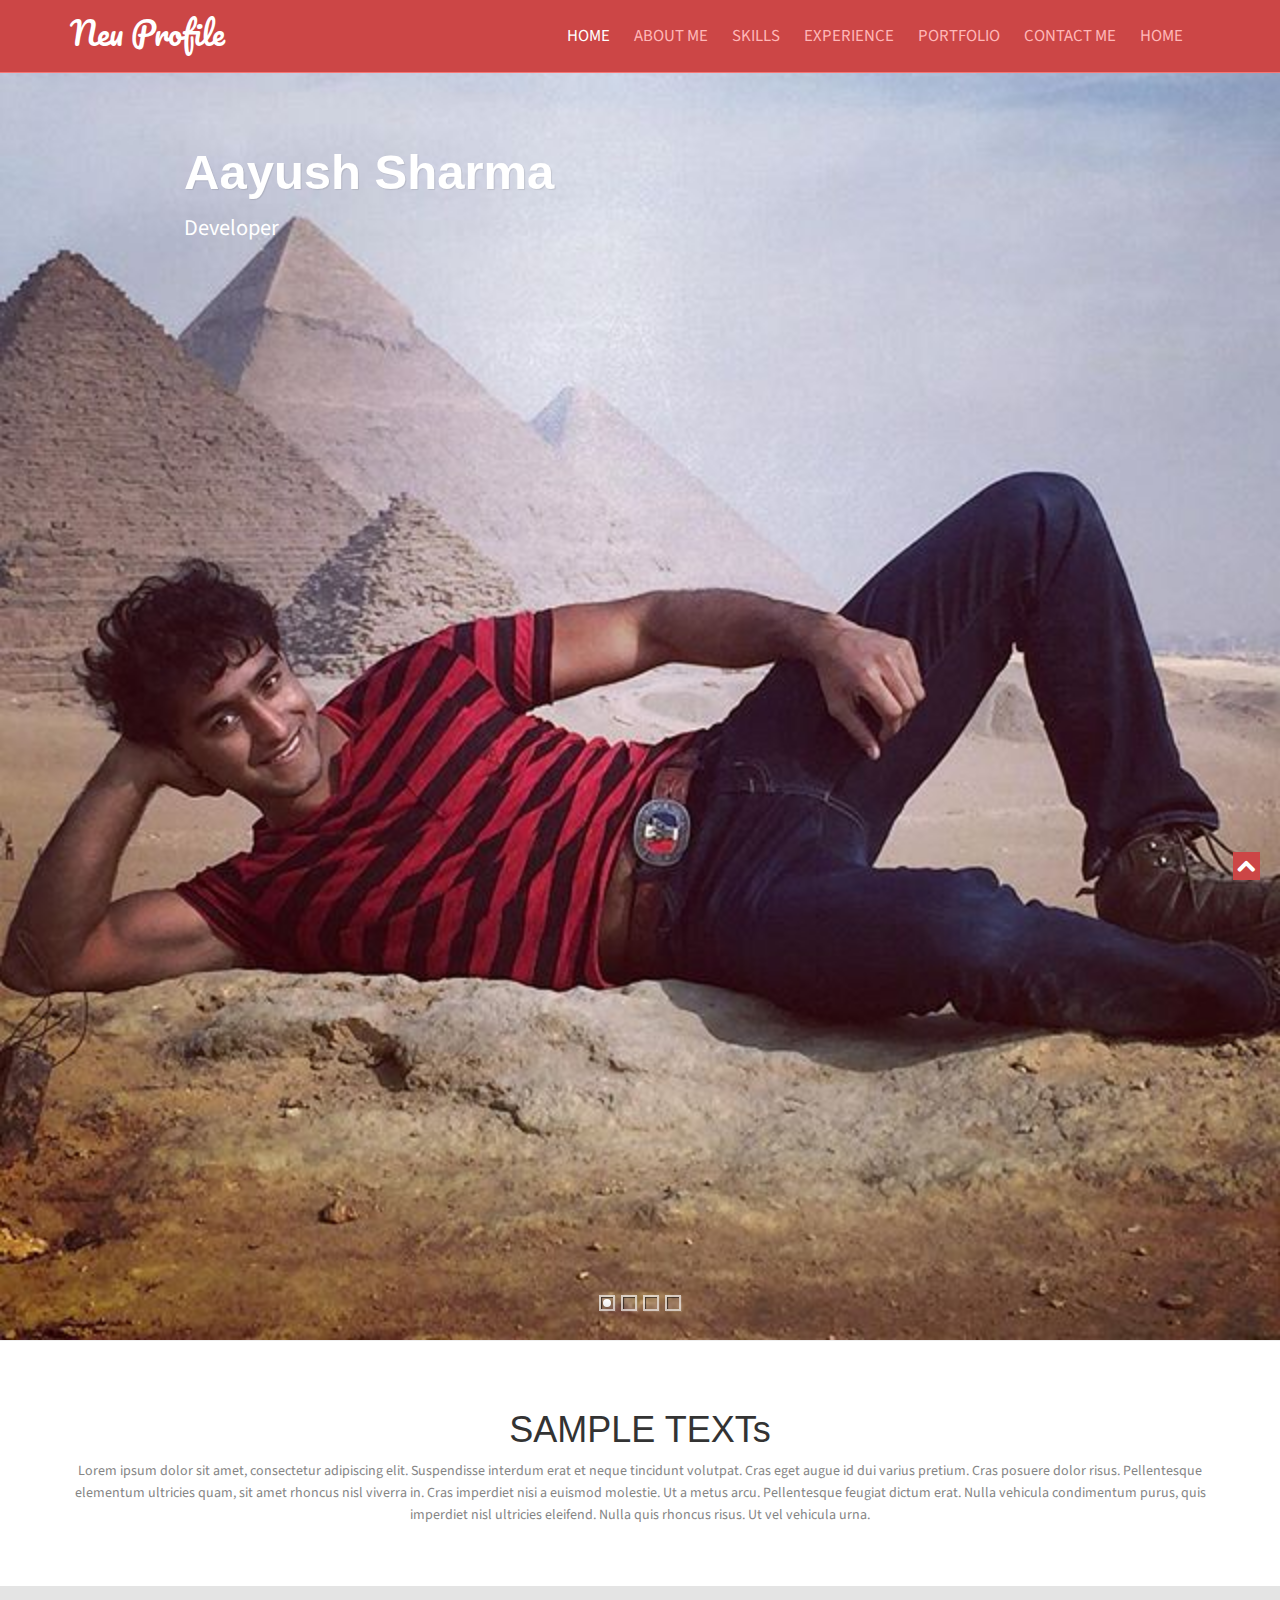
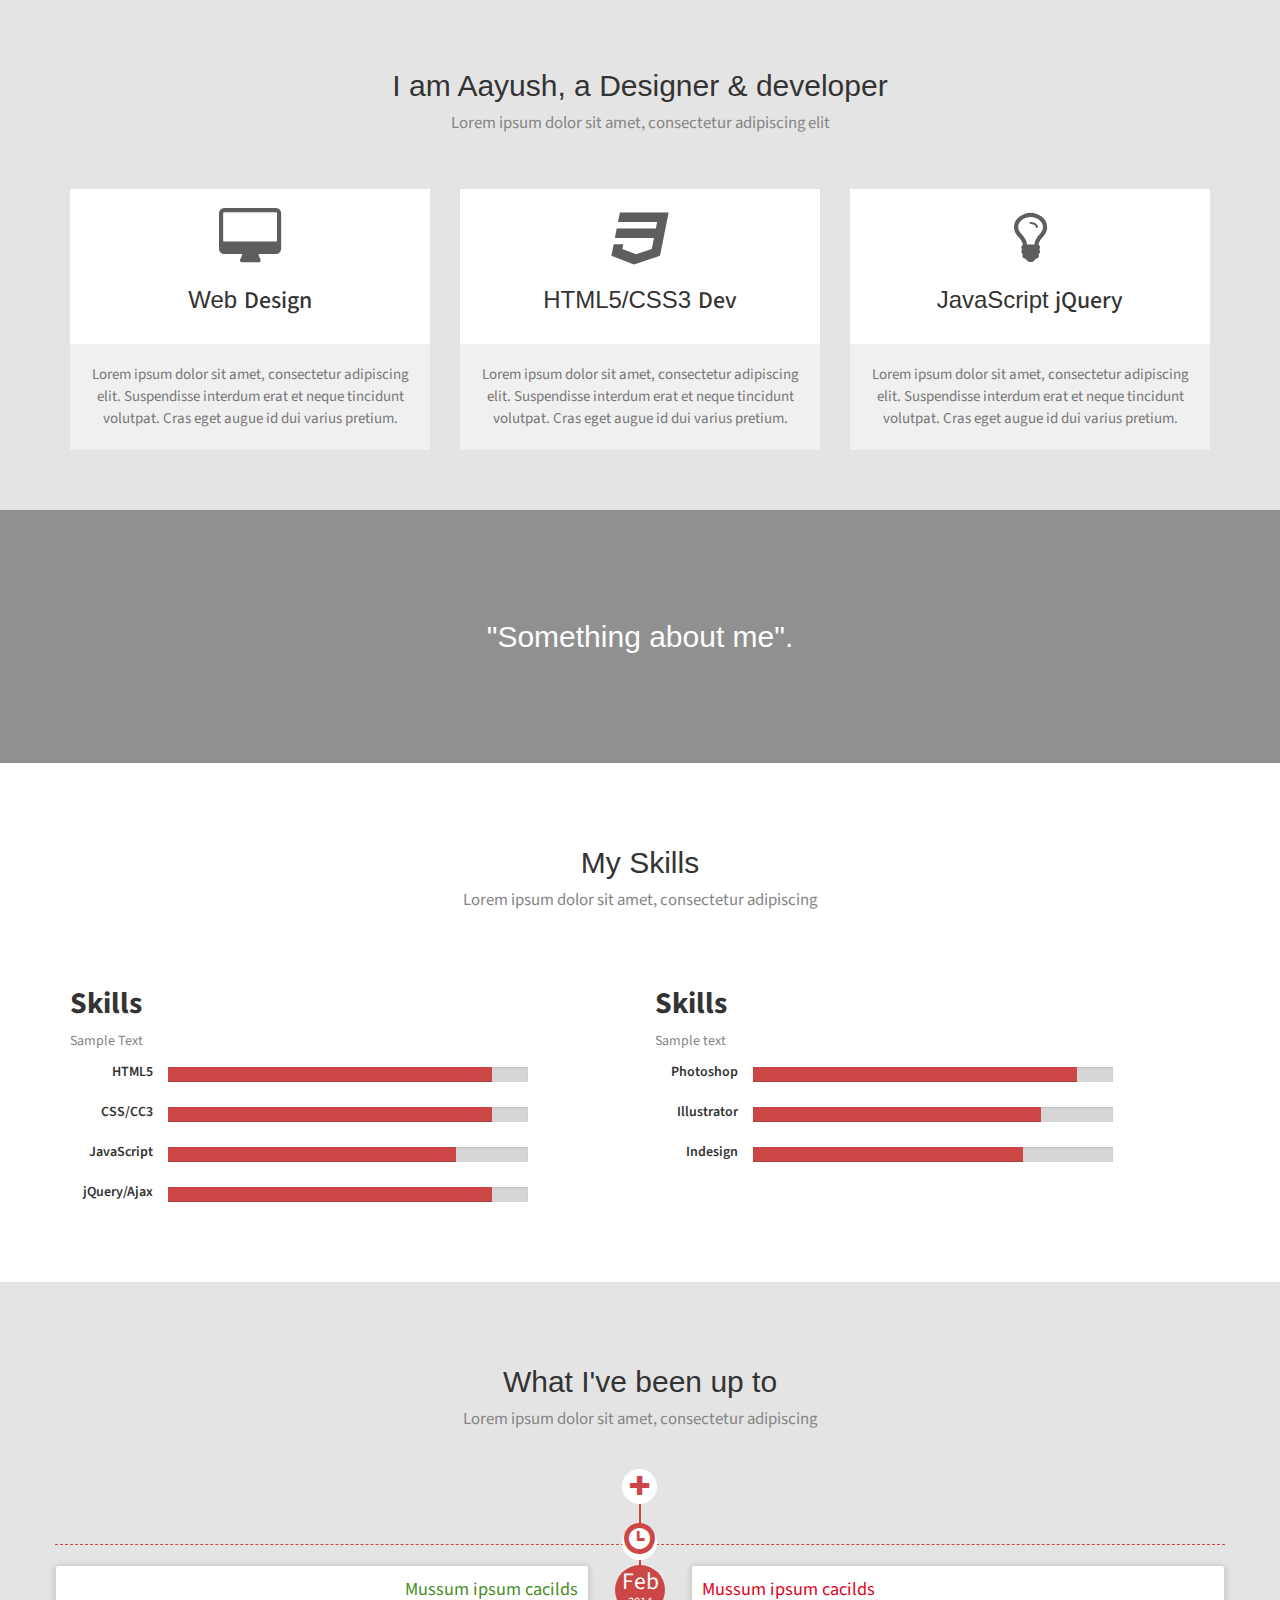
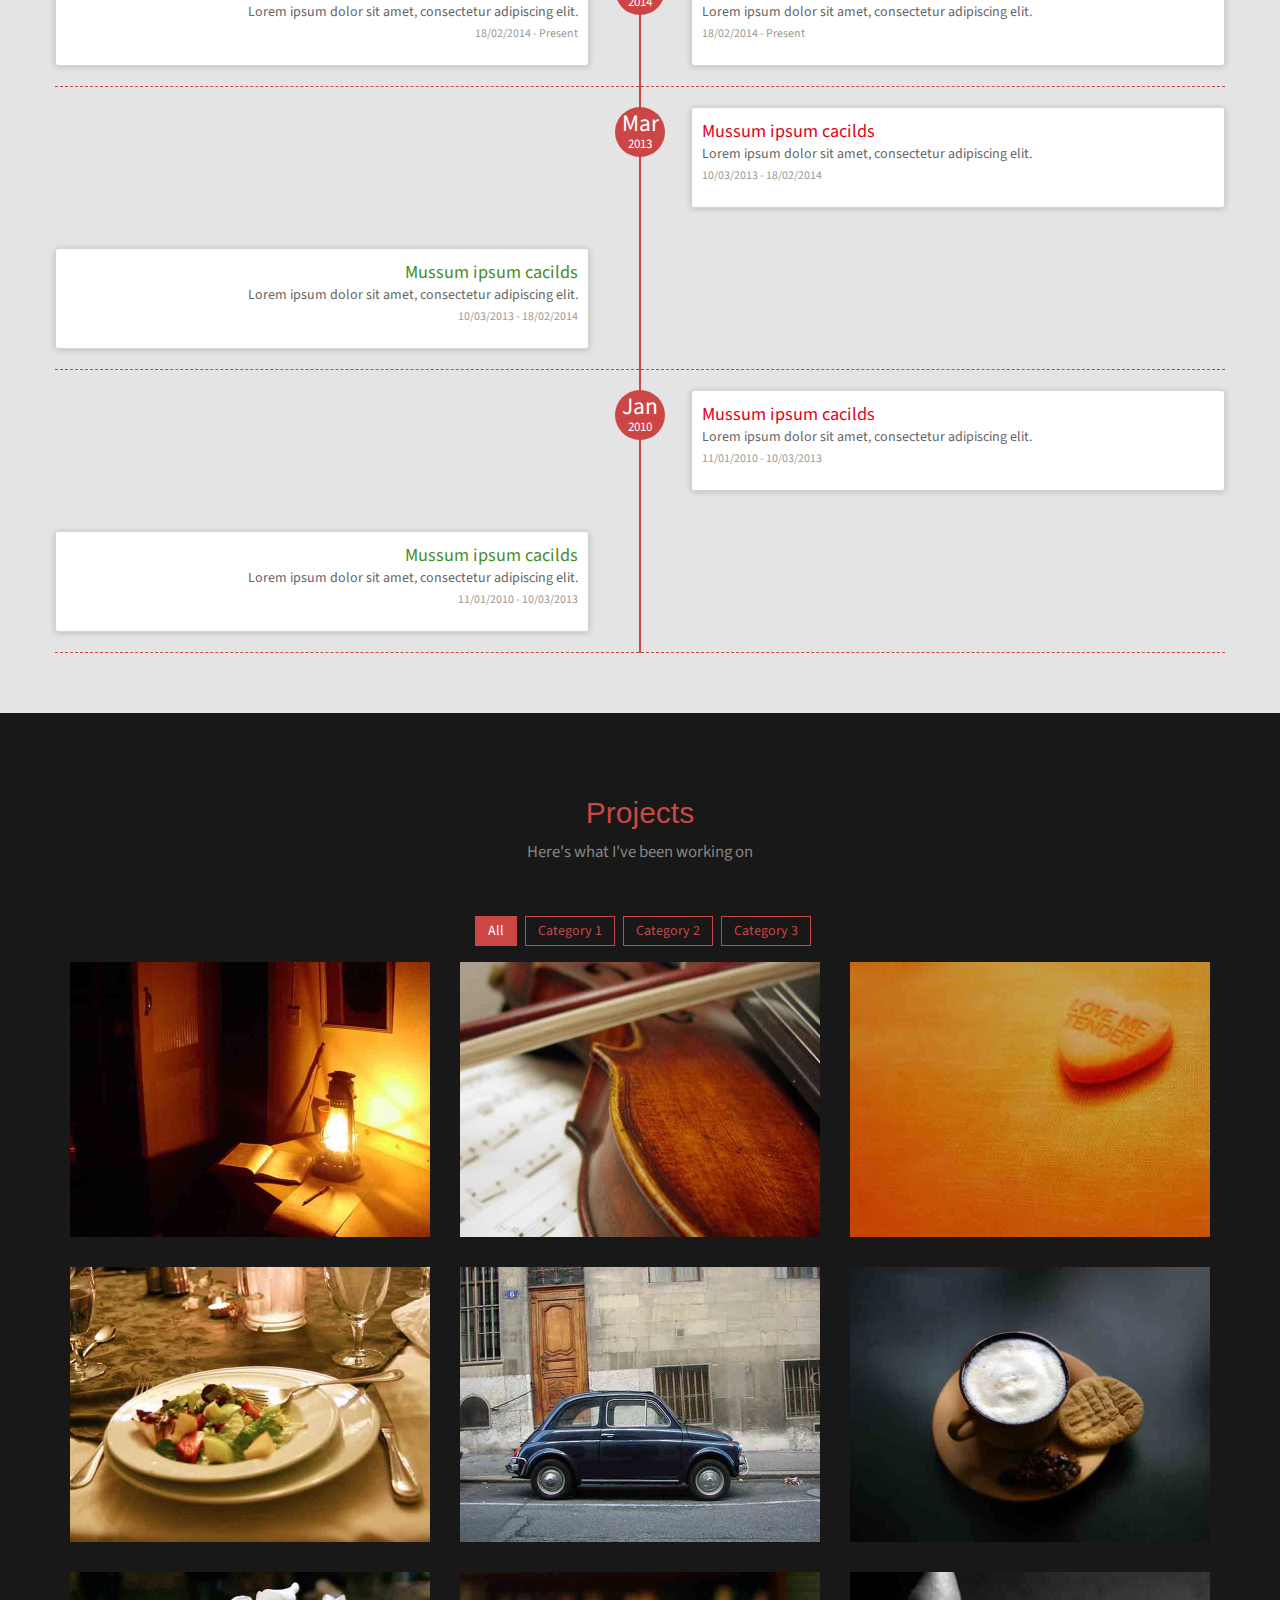
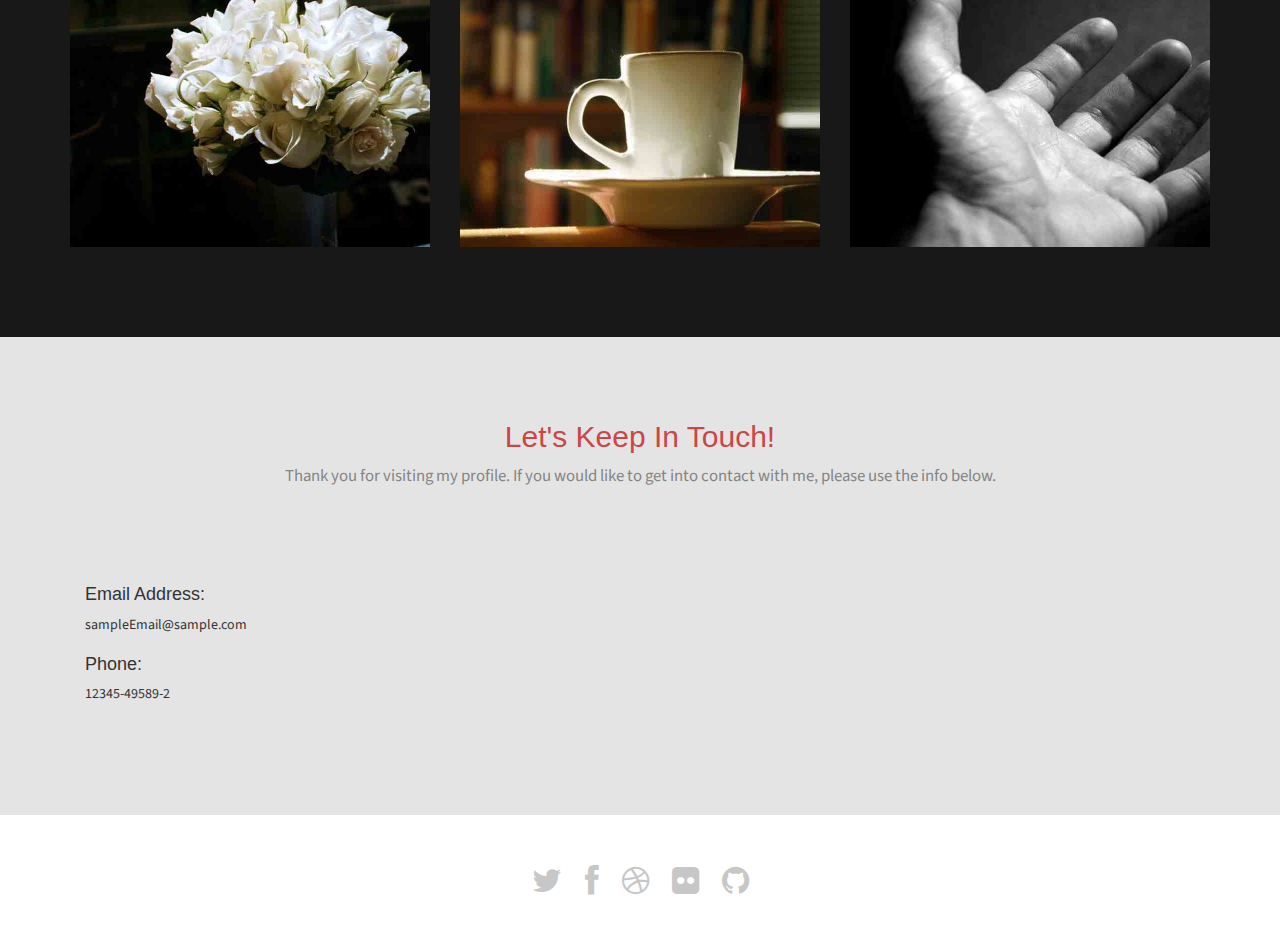
==== profile/index.html @ 791bfd01 "Initial Commit" ====
<!doctype html>
<!--[if IE 7 ]>    <html lang="en-gb" class="isie ie7 oldie no-js"> <![endif]-->
<!--[if IE 8 ]>    <html lang="en-gb" class="isie ie8 oldie no-js"> <![endif]-->
<!--[if IE 9 ]>    <html lang="en-gb" class="isie ie9 no-js"> <![endif]-->
<!--[if (gt IE 9)|!(IE)]><!-->
<html lang="en-gb" class="no-js">
<!--<![endif]-->
<head>
    <meta charset="utf-8">
    <meta name="viewport" content="width=device-width, initial-scale=1, maximum-scale=1">
    <!--[if lt IE 9]> 
    <meta http-equiv="X-UA-Compatible" content="IE=edge,chrome=1">
    <![endif]-->
    <title>Neu Profile - Single page website</title>
    <meta name="description" content="">
    <meta name="author" content="WebThemez">
    <!--[if lt IE 9]>
        <script src="http://html5shim.googlecode.com/svn/trunk/html5.js"></script>
    <![endif]-->
    <!--[if lte IE 8]>
		<script type="text/javascript" src="http://explorercanvas.googlecode.com/svn/trunk/excanvas.js"></script>
	<![endif]-->
    <link rel="stylesheet" href="css/bootstrap.min.css" />
    <link rel="stylesheet" type="text/css" href="css/isotope.css" media="screen" />
    <link rel="stylesheet" href="js/fancybox/jquery.fancybox.css" type="text/css" media="screen" />
    <link rel="stylesheet" type="text/css" href="css/da-slider.css" />
    <!-- Owl Carousel Assets -->
    <link href="js/owl-carousel/owl.carousel.css" rel="stylesheet">
    <link rel="stylesheet" href="css/styles.css" />
    <!-- Font Awesome -->
    <link href="font/css/font-awesome.min.css" rel="stylesheet">
</head>

<body>
    <header class="header">
        <div class="container">
            <nav class="navbar navbar-inverse" role="navigation">
                <div class="navbar-header">
                    <button type="button" id="nav-toggle" class="navbar-toggle" data-toggle="collapse" data-target="#main-nav">
                        <span class="sr-only">Toggle navigation</span>
                        <span class="icon-bar"></span>
                        <span class="icon-bar"></span>
                        <span class="icon-bar"></span>
                    </button>
                    <a href="#" class="navbar-brand scroll-top logo"><b>Neu Profile</b></a>
                </div>
                <!--/.navbar-header-->
                <div id="main-nav" class="collapse navbar-collapse">
                    <ul class="nav navbar-nav" id="mainNav">
                        <li class="active"><a href="#home" class="scroll-link">Home</a></li>
                        <li><a href="#aboutUs" class="scroll-link">About Me</a></li>
                        <li><a href="#skills" class="scroll-link">Skills</a></li>
                        <li><a href="#experience" class="scroll-link">Experience</a></li>
                        <li><a href="#portfolio" class="scroll-link">Portfolio</a></li>
                        <li><a href="#contactUs" class="scroll-link">Contact Me</a></li>
                        <li><a href="../index.html" class="scroll-link">Home</a></li>
                    </ul>
                </div>
                <!--/.navbar-collapse-->
            </nav>
            <!--/.navbar-->
        </div>
        <!--/.container-->
    </header>
    <!--/.header-->
    <div id="#top"></div>
    <section id="home">
        <div class="banner-container">
            <img src="images/banner-bg.jpg" alt="banner" />
            <div class="container banner-content">
                <div id="da-slider" class="da-slider">
                    <div class="da-slide">
                        <h2>Aayush Sharma</h2>
                        <p>Developer</p>
                        <div class="da-img"></div>
                    </div>
                    <div class="da-slide">
                        <h2>UX/UI Developer</h2>
                        <p>I develop website using Bootstrap front-end framework..</p>
                        <div class="da-img"></div>
                    </div>
                    <div class="da-slide">
                        <h2>HTML5/CSS3</h2>
                        <p>HTML5 is a markup language used for structuring and presenting Web.</p>
                        <div class="da-img"></div>
                    </div>
                    <div class="da-slide">
                        <h2>JavaScript/jQuery</h2>
                        <p>jQuery: Write Less, Do More...</p>
                        <div class="da-img"></div>
                    </div>
				<!--  <nav class="da-arrows">
                        <span class="da-arrows-prev"></span>
                        <span class="da-arrows-next"></span>
                    </nav> -->
                </div>
            </div>
        </div>
    </section>
    <section id="introText">
        <div class="container">
            <div class="text-center">
            <h1>SAMPLE TEXTs</h1>
              <p>Lorem ipsum dolor sit amet, consectetur adipiscing elit. Suspendisse interdum erat et neque tincidunt volutpat. Cras eget augue id dui varius pretium. Cras posuere dolor risus. Pellentesque elementum ultricies quam, sit amet rhoncus nisl viverra in. Cras imperdiet nisi a euismod molestie. Ut a metus arcu. Pellentesque feugiat dictum erat. Nulla vehicula condimentum purus, quis imperdiet nisl ultricies eleifend. Nulla quis rhoncus risus. Ut vel vehicula urna.</p>
            </div>
        </div>

    </section>
    <!--About-->
    <section id="aboutUs" class="secPad">
        <div class="container">
            <div class="heading text-center">
                <!-- Heading -->
                <h2>I am Aayush, a Designer & developer</h2>
                <p>Lorem ipsum dolor sit amet, consectetur adipiscing elit</p>
            </div>
            <div class="row">
                <!-- item -->
                <div class="col-md-4 text-center tileBox">
                   <div class="txtHead"> <i class="fa fa-desktop"></i>
                    <h3>Web <span class="id-color">Design</span></h3></div>
                    <p>Lorem ipsum dolor sit amet, consectetur adipiscing elit. Suspendisse interdum erat et neque tincidunt volutpat. Cras eget augue id dui varius pretium.</p>
                </div>
                <!-- end: -->

                <!-- item -->
                <div class="col-md-4 text-center tileBox">
                    <div class="txtHead"><i class="fa fa-css3"></i>
                    <h3>HTML5/CSS3 <span class="id-color">Dev</span></h3></div>
                    <p>Lorem ipsum dolor sit amet, consectetur adipiscing elit. Suspendisse interdum erat et neque tincidunt volutpat. Cras eget augue id dui varius pretium.</p>
                </div>
                <!-- end: -->

                <!-- item -->
                <div class="col-md-4 text-center tileBox">
                    <div class="txtHead"><i class="fa fa-lightbulb-o"></i>
                    <h3>JavaScript <span class="id-color">jQuery</span></h3></div>
                    <p>Lorem ipsum dolor sit amet, consectetur adipiscing elit. Suspendisse interdum erat et neque tincidunt volutpat. Cras eget augue id dui varius pretium.</p>
                </div>
                <!-- end: -->
            </div>
        </div>
    </section>
    <!--Quote-->
    <section id="quote" class="bg-parlex">
        <div class="parlex-back">
            <div class="container secPad text-center">
				<h2>"Something about me".</h2><h3></h3>
            </div>
            <!--/.container-->
        </div>
    </section>
    
    <!--Skills-->
    <section id="skills" class="secPad white">
    	<div class="container">
        <div class="heading text-center">
                <!-- Heading -->
                <h2>My Skills</h2>
                <p>Lorem ipsum dolor sit amet, consectetur adipiscing</p>
            </div>
        	<div class="row">
                <div class="col-sm-6">
                    <h2> <strong>Skills</strong></h2>
                    <p class="mrgBtm20">
                        Sample Text
                
                    </p>
                    <div class="row">
                        <div class="col-md-2 skilltitle">HTML5</div>
                        <div class="col-md-8">
                            <div class="progress">
                                <div class="progress-bar" role="progressbar" aria-valuenow="90" aria-valuemin="0" aria-valuemax="100" style="width: 90%;">
                                    <span class="sr-only">90% Complete</span>
                                </div>
                            </div>
                        </div>
                    </div>
                    <div class="row">
                        <div class="col-md-2 skilltitle">CSS/CC3</div>
                        <div class="col-md-8">
                            <div class="progress">
                                <div class="progress-bar" role="progressbar" aria-valuenow="90" aria-valuemin="0" aria-valuemax="100" style="width: 90%;">
                                    <span class="sr-only">90% Complete</span>
                                </div>
                            </div>
                        </div>
                    </div>
                    <div class="row">
                        <div class="col-md-2 skilltitle">JavaScript</div>
                        <div class="col-md-8">
                            <div class="progress">
                                <div class="progress-bar" role="progressbar" aria-valuenow="80" aria-valuemin="0" aria-valuemax="100" style="width: 80%;">
                                    <span class="sr-only">80% Complete</span>
                                </div>
                            </div>
                        </div>
                    </div>
                    <div class="row">
                        <div class="col-md-2 skilltitle">jQuery/Ajax</div>
                        <div class="col-md-8">
                            <div class="progress">
                                <div class="progress-bar" role="progressbar" aria-valuenow="90" aria-valuemin="0" aria-valuemax="100" style="width: 90%;">
                                    <span class="sr-only">90% Complete</span>
                                </div>
                            </div>
                        </div>
                    </div>      
                </div>
                <div class="col-sm-6">
                    <h2><strong>Skills</strong></h2>
                    <p class="mrgBtm20">
                        Sample text
                
                    </p>
                    <div class="row">
                        <div class="col-md-2 skilltitle">Photoshop</div>
                        <div class="col-md-8">
                            <div class="progress">
                                <div class="progress-bar" role="progressbar" aria-valuenow="90" aria-valuemin="0" aria-valuemax="100" style="width: 90%;">
                                    <span class="sr-only">90% Complete</span>
                                </div>
                            </div>
                        </div>
                    </div>
                    <div class="row">
                        <div class="col-md-2 skilltitle">Illustrator</div>
                        <div class="col-md-8">
                            <div class="progress">
                                <div class="progress-bar" role="progressbar" aria-valuenow="80" aria-valuemin="0" aria-valuemax="100" style="width: 80%;">
                                    <span class="sr-only">80% Complete</span>
                                </div>
                            </div>
                        </div>
                    </div>
                    <div class="row">
                        <div class="col-md-2 skilltitle">Indesign</div>
                        <div class="col-md-8">
                            <div class="progress">
                                <div class="progress-bar" role="progressbar" aria-valuenow="75" aria-valuemin="0" aria-valuemax="100" style="width: 75%;">
                                    <span class="sr-only">75% Complete</span>
                                </div>
                            </div>
                        </div>
                    </div>
                </div>
            </div>
        </div>        
    </section>
    
    <!--Experience-->
    <section id="experience" class="secPad">
    	<div class="container">     
           <div class="heading text-center">
                <!-- Heading -->
                <h2>What I've been up to</h2>
                <p>Lorem ipsum dolor sit amet, consectetur adipiscing</p>
            </div>
        <div id="timeline"><div class="row timeline-movement timeline-movement-top">
        <div class="timeline-badge timeline-future-movement">
            <a href="#">
                <span class="glyphicon glyphicon-plus"></span>
            </a>
        </div>
        <div class="timeline-badge timeline-filter-movement">
            <a href="#">
                <span class="glyphicon glyphicon-time"></span>
            </a>
        </div>
    
    </div>
    <div class="row timeline-movement">
    
        <div class="timeline-badge">
            <span class="timeline-balloon-date-day">Feb</span>
            <span class="timeline-balloon-date-month">2014</span>
        </div>
    
    
        <div class="col-sm-6  timeline-item">
            <div class="row">
                <div class="col-sm-11">
                    <div class="timeline-panel credits">
                        <ul class="timeline-panel-ul">
                            <li><span class="importo">Mussum ipsum cacilds</span></li>
                            <li><span class="causale">Lorem ipsum dolor sit amet, consectetur adipiscing elit. </span> </li>
                            <li><p><small class="text-muted"> 18/02/2014 - Present</small></p> </li>
                        </ul>
                    </div>
    
                </div>
            </div>
        </div>
    
        <div class="col-sm-6  timeline-item">
            <div class="row">
                <div class="col-sm-offset-1 col-sm-11">
                    <div class="timeline-panel debits">
                        <ul class="timeline-panel-ul">
                            <li><span class="importo">Mussum ipsum cacilds</span></li>
                            <li><span class="causale">Lorem ipsum dolor sit amet, consectetur adipiscing elit. </span> </li>
                            <li><p><small class="text-muted"> 18/02/2014 - Present</small></p> </li>
                        </ul>
                    </div>
    
                </div>
            </div>
        </div>
    </div>
    
    <!--due -->
    
    <div class="row timeline-movement">
    
    
        <div class="timeline-badge">
            <span class="timeline-balloon-date-day">Mar</span>
            <span class="timeline-balloon-date-month">2013</span>
        </div>
    
        <div class="col-sm-offset-6 col-sm-6  timeline-item">
            <div class="row">
                <div class="col-sm-offset-1 col-sm-11">
                    <div class="timeline-panel debits">
                        <ul class="timeline-panel-ul">
                            <li><span class="importo">Mussum ipsum cacilds</span></li>
                            <li><span class="causale">Lorem ipsum dolor sit amet, consectetur adipiscing elit. </span> </li>
                            <li><p><small class="text-muted"> 10/03/2013 - 18/02/2014</small></p> </li>
                        </ul>
                    </div>
    
                </div>
            </div>
        </div>
    
        <div class="col-sm-6  timeline-item">
            <div class="row">
                <div class="col-sm-11">
                    <div class="timeline-panel credits">
                        <ul class="timeline-panel-ul">
                            <li><span class="importo">Mussum ipsum cacilds</span></li>
                            <li><span class="causale">Lorem ipsum dolor sit amet, consectetur adipiscing elit. </span> </li>
                            <li><p><small class="text-muted"> 10/03/2013 - 18/02/2014</small></p> </li>
                        </ul>
                    </div>
    
                </div>
            </div>
        </div>
    
    
    </div>
    <div class="row timeline-movement">
    
    
        <div class="timeline-badge">
            <span class="timeline-balloon-date-day">Jan</span>
            <span class="timeline-balloon-date-month">2010</span>
        </div>
    
        <div class="col-sm-offset-6 col-sm-6  timeline-item">
            <div class="row">
                <div class="col-sm-offset-1 col-sm-11">
                    <div class="timeline-panel debits">
                        <ul class="timeline-panel-ul">
                            <li><span class="importo">Mussum ipsum cacilds</span></li>
                            <li><span class="causale">Lorem ipsum dolor sit amet, consectetur adipiscing elit. </span> </li>
                            <li><p><small class="text-muted"> 11/01/2010 - 10/03/2013</small></p> </li>
                        </ul>
                    </div>
    
                </div>
            </div>
        </div>
    
        <div class="col-sm-6  timeline-item">
            <div class="row">
                <div class="col-sm-11">
                    <div class="timeline-panel credits">
                        <ul class="timeline-panel-ul">
                            <li><span class="importo">Mussum ipsum cacilds</span></li>
                            <li><span class="causale">Lorem ipsum dolor sit amet, consectetur adipiscing elit. </span> </li>
                            <li><p><small class="text-muted"> 11/01/2010 - 10/03/2013</small></p> </li>
                        </ul>
                    </div>
    
                </div>
            </div>
        </div>
    
    
    </div>
    </div>
    </div>
    
    </section>
    
  
   <!--Portfolio-->
    <section id="portfolio" class="page-section section appear clearfix secPad">
        <div class="container">

            <div class="heading text-center">
                <!-- Heading -->
                <h2>Projects</h2>
                <p>Here's what I've been working on</p>
            </div>

            <div class="row">
                <nav id="filter" class="col-md-12 text-center">
                    <ul>
                        <li><a href="#" class="current btn-theme btn-small" data-filter="*">All</a></li>
                        <li><a href="#" class="btn-theme btn-small" data-filter=".webdesign">Category 1</a></li>
                        <li><a href="#" class="btn-theme btn-small" data-filter=".photography">Category 2</a></li>
                        <li><a href="#" class="btn-theme btn-small" data-filter=".print">Category 3</a></li>
                    </ul>
                </nav>
                <div class="col-md-12">
                    <div class="row">
                        <div class="portfolio-items isotopeWrapper clearfix" id="3">

                            <article class="col-sm-4 isotopeItem webdesign">
                                <div class="portfolio-item">
                                    <img src="images/portfolio/img1.jpg" alt="" />
                                    <div class="portfolio-desc align-center">
                                        <div class="folio-info">
                                            <a href="images/portfolio/img1.jpg" class="fancybox">
                                                <h5>Project Name</h5>
                                                <i class="fa fa-arrows-alt fa-2x"></i></a>
                                        </div>
                                    </div>
                                </div>
                            </article>

                            <article class="col-sm-4 isotopeItem photography">
                                <div class="portfolio-item">
                                    <img src="images/portfolio/img2.jpg" alt="" />
                                    <div class="portfolio-desc align-center">
                                        <div class="folio-info">
                                            <a href="images/portfolio/img2.jpg" class="fancybox">
                                                <h5>Project Name</h5>
                                                <i class="fa fa-arrows-alt fa-2x"></i></a>
                                        </div>
                                    </div>
                                </div>
                            </article>


                            <article class="col-sm-4 isotopeItem photography">
                                <div class="portfolio-item">
                                    <img src="images/portfolio/img3.jpg" alt="" />
                                    <div class="portfolio-desc align-center">
                                        <div class="folio-info">
                                            <a href="images/portfolio/img3.jpg" class="fancybox">
                                                <h5>Project Name</h5>
                                                <i class="fa fa-arrows-alt fa-2x"></i></a>
                                        </div>
                                    </div>
                                </div>
                            </article>

                            <article class="col-sm-4 isotopeItem print">
                                <div class="portfolio-item">
                                    <img src="images/portfolio/img4.jpg" alt="" />
                                    <div class="portfolio-desc align-center">
                                        <div class="folio-info">
                                            <a href="images/portfolio/img4.jpg" class="fancybox">
                                                <h5>Project Name</h5>
                                                <i class="fa fa-arrows-alt fa-2x"></i></a>
                                        </div>
                                    </div>
                                </div>
                            </article>

                            <article class="col-sm-4 isotopeItem photography">
                                <div class="portfolio-item">
                                    <img src="images/portfolio/img5.jpg" alt="" />
                                    <div class="portfolio-desc align-center">
                                        <div class="folio-info">
                                            <a href="images/portfolio/img5.jpg" class="fancybox">
                                                <h5>Project Name</h5>
                                                <i class="fa fa-arrows-alt fa-2x"></i></a>
                                        </div>
                                    </div>
                                </div>
                            </article>

                            <article class="col-sm-4 isotopeItem webdesign">
                                <div class="portfolio-item">
                                    <img src="images/portfolio/img6.jpg" alt="" />
                                    <div class="portfolio-desc align-center">
                                        <div class="folio-info">
                                            <a href="images/portfolio/img6.jpg" class="fancybox">
                                                <h5>Project Name</h5>
                                                <i class="fa fa-arrows-alt fa-2x"></i></a>
                                        </div>
                                    </div>
                                </div>
                            </article>

                            <article class="col-sm-4 isotopeItem print">
                                <div class="portfolio-item">
                                    <img src="images/portfolio/img7.jpg" alt="" />
                                    <div class="portfolio-desc align-center">
                                        <div class="folio-info">
                                            <a href="images/portfolio/img7.jpg" class="fancybox">
                                                <h5>Project Name</h5>
                                                <i class="fa fa-arrows-alt fa-2x"></i></a>
                                        </div>
                                    </div>
                                </div>
                            </article>

                            <article class="col-sm-4 isotopeItem photography">
                                <div class="portfolio-item">
                                    <img src="images/portfolio/img8.jpg" alt="" />
                                    <div class="portfolio-desc align-center">
                                        <div class="folio-info">
                                            <a href="images/portfolio/img8.jpg" class="fancybox">
                                                <h5>Project Name</h5>
                                                <i class="fa fa-arrows-alt fa-2x"></i></a>
                                        </div>
                                    </div>
                                </div>
                            </article>

                            <article class="col-sm-4 isotopeItem print">
                                <div class="portfolio-item">
                                    <img src="images/portfolio/img9.jpg" alt="" />
                                    <div class="portfolio-desc align-center">
                                        <div class="folio-info">
                                            <a href="images/portfolio/img9.jpg" class="fancybox">
                                                <h5>Project Name</h5>
                                                <i class="fa fa-arrows-alt fa-2x"></i></a>
                                        </div>
                                    </div>
                                </div>
                            </article>
                        </div>

                    </div>


                </div>
            </div>

        </div>
    </section>

	<!--Contact -->
    <section id="contactUs" class="page-section secPad">
        <div class="container">

            <div class="row">
                <div class="heading text-center">
                    <!-- Heading -->
                    <h2>Let's Keep In Touch!</h2>
                    <p>Thank you for visiting my profile. If you would like to get into contact with me, please use the info below.</p>
                </div>
            </div>

            <div class="row mrgn30">

              
                <div class="col-sm-4">
                    <h4>Email Address:</h4>
                    <address>
                       sampleEmail@sample.com
                    </address>
                    <h4>Phone:</h4>
                    <address>
                        12345-49589-2<br>
                    </address>
                </div>
            </div>
        </div>
        <!--/.container-->
    </section>
    <footer>
        <div class="container">
            <div class="social text-center">
                <a href="#"><i class="fa fa-twitter"></i></a>
                <a href="#"><i class="fa fa-facebook"></i></a>
                <a href="#"><i class="fa fa-dribbble"></i></a>
                <a href="#"><i class="fa fa-flickr"></i></a>
                <a href="#"><i class="fa fa-github"></i></a>
            </div>

            <div class="clear"></div>
            <!--CLEAR FLOATS-->
        </div>
    </footer>
 
    <a href="#top" class="topHome"><i class="fa fa-chevron-up fa-2x"></i></a>

    <!--[if lte IE 8]><script src="//ajax.googleapis.com/ajax/libs/jquery/1.11.0/jquery.min.js"></script><![endif]-->
    <script src="js/modernizr-latest.js"></script>
    <script src="js/jquery-1.8.2.min.js" type="text/javascript"></script>
    <script src="js/bootstrap.min.js" type="text/javascript"></script>
    <script src="js/jquery.isotope.min.js" type="text/javascript"></script>
    <script src="js/fancybox/jquery.fancybox.pack.js" type="text/javascript"></script>
    <script src="js/jquery.nav.js" type="text/javascript"></script>
    <script src="js/jquery.cslider.js" type="text/javascript"></script>
    <script src="js/custom.js" type="text/javascript"></script>
    <script src="js/owl-carousel/owl.carousel.js"></script>
</body>
</html>
---- profile/css/isotope.css ----
/* Start: Recommended Isotope styles */

/**** Isotope Filtering ****/

.isotope-item {
  z-index: 2;
}

.isotope-hidden.isotope-item {
  pointer-events: none;
  z-index: 1;
}

/**** Isotope CSS3 transitions ****/

.isotope,
.isotope .isotope-item {
  -webkit-transition-duration: 0.8s;
     -moz-transition-duration: 0.8s;
      -ms-transition-duration: 0.8s;
       -o-transition-duration: 0.8s;
          transition-duration: 0.8s;
}

.isotope {
  -webkit-transition-property: height, width;
     -moz-transition-property: height, width;
      -ms-transition-property: height, width;
       -o-transition-property: height, width;
          transition-property: height, width;
}

.isotope .isotope-item {
  -webkit-transition-property: -webkit-transform, opacity;
     -moz-transition-property:    -moz-transform, opacity;
      -ms-transition-property:     -ms-transform, opacity;
       -o-transition-property:         top, left, opacity;
          transition-property:         transform, opacity;
}

/**** disabling Isotope CSS3 transitions ****/

.isotope.no-transition,
.isotope.no-transition .isotope-item,
.isotope .isotope-item.no-transition {
  -webkit-transition-duration: 0s;
     -moz-transition-duration: 0s;
      -ms-transition-duration: 0s;
       -o-transition-duration: 0s;
          transition-duration: 0s;
}

/* End: Recommended Isotope styles */



/* disable CSS transitions for containers with infinite scrolling*/
.isotope.infinite-scrolling {
  -webkit-transition: none;
     -moz-transition: none;
      -ms-transition: none;
       -o-transition: none;
          transition: none;
}



/**** Isotope styles ****/

/* required for containers to inherit vertical size from window */
/*html,
body {
  height: 100%;
}*/

#container {
  border: 1px solid #666;
  padding: 5px;
  margin-bottom: 20px;
}

.element {
  width: 110px;
  height: 110px;
  margin: 5px;
  float: left;
  overflow: hidden;
  position: relative;
  background: #888;
  color: #222;
  -webkit-border-top-right-radius: 1.2em;
      -moz-border-radius-topright: 1.2em;
          border-top-right-radius: 1.2em;
}

.element.alkali          { background: #F00; background: hsl(   0, 100%, 50%); }
.element.alkaline-earth  { background: #F80; background: hsl(  36, 100%, 50%); }
.element.lanthanoid      { background: #FF0; background: hsl(  72, 100%, 50%); }
.element.actinoid        { background: #0F0; background: hsl( 108, 100%, 50%); }
.element.transition      { background: #0F8; background: hsl( 144, 100%, 50%); }
.element.post-transition { background: #0FF; background: hsl( 180, 100%, 50%); }
.element.metalloid       { background: #08F; background: hsl( 216, 100%, 50%); }
.element.other.nonmetal  { background: #00F; background: hsl( 252, 100%, 50%); }
.element.halogen         { background: #F0F; background: hsl( 288, 100%, 50%); }
.element.noble-gas       { background: #F08; background: hsl( 324, 100%, 50%); }


.element * {
  position: absolute;
  margin: 0;
}

.element .symbol {
  left: 0.2em;
  top: 0.4em;
  font-size: 3.8em;
  line-height: 1.0em;
  color: #FFF;
}
.element.large .symbol {
  font-size: 4.5em;
}

.element.fake .symbol {
  color: #000;
}

.element .name {
  left: 0.5em;
  bottom: 1.6em;
  font-size: 1.05em;
}

.element .weight {
  font-size: 0.9em;
  left: 0.5em;
  bottom: 0.5em;
}

.element .number {
  font-size: 1.25em;
  font-weight: bold;
  color: hsla(0,0%,0%,.5);
  right: 0.5em;
  top: 0.5em;
}

.variable-sizes .element.width2 { width: 230px; }

.variable-sizes .element.height2 { height: 230px; }

.variable-sizes .element.width2.height2 {
  font-size: 2.0em;
}

.element.large,
.variable-sizes .element.large,
.variable-sizes .element.large.width2.height2 {
  font-size: 3.0em;
  width: 350px;
  height: 350px;
  z-index: 100;
}

.clickable .element:hover {
  cursor: pointer;
}

.clickable .element:hover h3 {
  text-shadow:
    0 0 10px white,
    0 0 10px white
  ;
}

.clickable .element:hover h2 {
  color: white;
}
---- profile/css/da-slider.css ----
.da-slider{
	width: 100%;
	min-width: 520px;
	height: 500px;
	position: relative;
	margin: 4% auto;
	overflow: hidden;
	/*background: transparent url(../images/waves.gif) repeat 0% 0%;
	border-top: 8px solid #efc34a;
	border-bottom: 8px solid #efc34a;
	box-shadow: 0px 1px 1px rgba(0,0,0,0.2), 0px -2px 1px #fff;*/ 
	-webkit-transition: background-position 1s ease-out 0.3s;
	-moz-transition: background-position 1s ease-out 0.3s;
	-o-transition: background-position 1s ease-out 0.3s;
	-ms-transition: background-position 1s ease-out 0.3s;
	transition: background-position 1s ease-out 0.3s;
}
.da-slide{
	position: absolute;
	width: 100%;
	height: 100%;
	top: 0px;
	left: 0px; 
	text-align: left;
}
.da-slide-current{
	z-index: 1000;
}
.da-slider-fb .da-slide{
	left: 100%;
}
.da-slider-fb  .da-slide.da-slide-current{
	left: 0px;
}
.da-slide h2,
.da-slide p,
.da-slide .da-link,
.da-slide .da-img{
	position: absolute;
	opacity: 0;
	left: 110%;
}
.da-slider-fb .da-slide h2,
.da-slider-fb .da-slide p,
.da-slider-fb .da-slide .da-link{
	left: 10%;
	opacity: 1;
}
.da-slider-fb .da-slide .da-img{
	left: 60%;
	opacity: 1;
}
.da-slide h2{
	color: #fff;
	font-size: 66px;
	width: 50%;
	top: 60px;
	white-space: nowrap;
	z-index: 10;
	text-shadow: 1px 1px 1px rgba(0,0,0,0.1); 
	font-weight: 700;
}
.da-slide p{
	width: 45%;
	top: 155px;
	color: #916c05;
	font-size: 18px;
	line-height: 26px;
	height: 80px;
	overflow: hidden;
	font-style: italic;
	font-weight: 400;
	font-style: italic;
}
.da-slide .da-img{
	text-align: center;
	width: 30%;
	top: 70px;
	height: 256px;
	line-height: 320px;
	left: 110%; /*60%*/
}
.da-slide .da-link{
	top: 270px; /*depends on p height*/
	color: #fff;
	text-shadow: 1px 1px 1px rgba(0,0,0,0.2);
	border: 3px solid rgba(255,255,255,0.8);
	padding: 2px 20px 0px;
	font-size: 16px;
	line-height: 30px;
	width: auto;
	text-align: center;
	background: rgba(255,255,255,0.2);
}
.da-slide .da-link:hover{
	background: rgba(255,255,255,0.3);
}
.da-dots{
	width: 100%;
	position: absolute;
	text-align: center;
	left: 0px;
	bottom: 20px;
	z-index: 2000;
	-moz-user-select: none;
	-webkit-user-select: none;
}
.da-dots span{
	display: inline-block;
	position: relative;
	width: 12px;
	height: 12px;
	border-radius: 50%;
	background: #fb6c00;
	margin: 3px;
	cursor: pointer;
	box-shadow: 
		1px 1px 1px rgba(0,0,0,0.1) inset, 
		1px 1px 1px rgba(255,255,255,0.1);
}
.da-dots span.da-dots-current:after{
	content: '';
	width: 8px;
	height: 8px;
	position: absolute;
	top: 2px;
	left: 2px;
	border-radius: 50%;
	background: rgb(255,255,255);
	background: -moz-linear-gradient(top, rgba(255,255,255,1) 0%, rgba(246,246,246,1) 47%, rgba(237,237,237,1) 100%);
	background: -webkit-gradient(linear, left top, left bottom, color-stop(0%,rgba(255,255,255,1)), color-stop(47%,rgba(246,246,246,1)), color-stop(100%,rgba(237,237,237,1)));
	background: -webkit-linear-gradient(top, rgba(255,255,255,1) 0%,rgba(246,246,246,1) 47%,rgba(237,237,237,1) 100%);
	background: -o-linear-gradient(top, rgba(255,255,255,1) 0%,rgba(246,246,246,1) 47%,rgba(237,237,237,1) 100%);
	background: -ms-linear-gradient(top, rgba(255,255,255,1) 0%,rgba(246,246,246,1) 47%,rgba(237,237,237,1) 100%);
	background: linear-gradient(top, rgba(255,255,255,1) 0%,rgba(246,246,246,1) 47%,rgba(237,237,237,1) 100%);
	filter: progid:DXImageTransform.Microsoft.gradient( startColorstr='#ffffff', endColorstr='#ededed',GradientType=0 );
}
.da-arrows{
	-moz-user-select: none;
	-webkit-user-select: none;
}
.da-arrows span{
	position: absolute;
	top: 50%;
	height: 30px;
	width: 30px;
	border-radius: 50%;
	background:rgba(255, 255, 255, 0.29);    
	cursor: pointer;
	z-index: 2000;
	opacity: 0;
	box-shadow: 
		1px 1px 1px rgba(0,0,0,0.1) inset, 
		1px 1px 1px rgba(255,255,255,0.1);
	-webkit-transition: opacity 0.4s ease-in-out-out 0.2s;
	-moz-transition: opacity 0.4s ease-in-out-out 0.2s;
	-o-transition: opacity 0.4s ease-in-out-out 0.2s;
	-ms-transition: opacity 0.4s ease-in-out-out 0.2s;
	transition: opacity 0.4s ease-in-out-out 0.2s;
}
.da-slider:hover .da-arrows span{
	opacity: 1;
}
.da-arrows span:after{
	content: '';
	position: absolute;
	width: 20px;
	height: 20px;
	top: 5px;
	left: 5px;
	background: transparent url(../images/arrows.png) no-repeat top left;
	border-radius: 50%;
	box-shadow: 1px 1px 2px rgba(0,0,0,0.1);
}
.da-arrows span:hover:after{
	box-shadow: 1px 1px 4px rgba(0,0,0,0.3);
}
.da-arrows span:active:after{
	box-shadow: 1px 1px 1px rgba(255,255,255,0.1);
}
.da-arrows span.da-arrows-next:after{
	background-position: top right;
}
.da-arrows span.da-arrows-prev{
	left: 15px;
}
.da-arrows span.da-arrows-next{
	right: 15px;
}

.da-slide-current h2,
.da-slide-current p,
.da-slide-current .da-link{
	left: 10%;
	opacity: 1;
}
.da-slide-current .da-img{
	left: 60%;
	opacity: 1;
}
/* Animation classes and animations */

/* Slide in from the right*/
.da-slide-fromright h2{
	-webkit-animation: fromRightAnim1 0.6s ease-in-out 0.8s both;
	-moz-animation: fromRightAnim1 0.6s ease-in-out 0.8s both;
	-o-animation: fromRightAnim1 0.6s ease-in-out 0.8s both;
	-ms-animation: fromRightAnim1 0.6s ease-in-out 0.8s both;
	animation: fromRightAnim1 0.6s ease-in-out 0.8s both;
}
.da-slide-fromright p{
	-webkit-animation: fromRightAnim2 0.6s ease-in-out 0.8s both;
	-moz-animation: fromRightAnim2 0.6s ease-in-out 0.8s both;
	-o-animation: fromRightAnim2 0.6s ease-in-out 0.8s both;
	-ms-animation: fromRightAnim2 0.6s ease-in-out 0.8s both;
	animation: fromRightAnim2 0.6s ease-in-out 0.8s both;
}
.da-slide-fromright .da-link{
	-webkit-animation: fromRightAnim3 0.4s ease-in-out 1.2s both;
	-moz-animation: fromRightAnim3 0.4s ease-in-out 1.2s both;
	-o-animation: fromRightAnim3 0.4s ease-in-out 1.2s both;
	-ms-animation: fromRightAnim3 0.4s ease-in-out 1.2s both;
	animation: fromRightAnim3 0.4s ease-in-out 1.2s both;
}
.da-slide-fromright .da-img{
	-webkit-animation: fromRightAnim4 0.6s ease-in-out 0.8s both;
	-moz-animation: fromRightAnim4 0.6s ease-in-out 0.8s both;
	-o-animation: fromRightAnim4 0.6s ease-in-out 0.8s both;
	-ms-animation: fromRightAnim4 0.6s ease-in-out 0.8s both;
	animation: fromRightAnim4 0.6s ease-in-out 0.8s both;
}
@-webkit-keyframes fromRightAnim1{
	0%{ left: 110%; opacity: 0; }
	100%{ left: 10%; opacity: 1; }
}
@-webkit-keyframes fromRightAnim2{
	0%{ left: 110%; opacity: 0; }
	100%{ left: 10%; opacity: 1; }
}
@-webkit-keyframes fromRightAnim3{
	0%{ left: 110%; opacity: 0; }
	1%{ left: 10%; opacity: 0; }
	100%{ left: 10%; opacity: 1; }
}
@-webkit-keyframes fromRightAnim4{
	0%{ left: 110%; opacity: 0; }
	100%{ left: 60%; opacity: 1; }
}

@-moz-keyframes fromRightAnim1{
	0%{ left: 110%; opacity: 0; }
	100%{ left: 10%; opacity: 1; }
}
@-moz-keyframes fromRightAnim2{
	0%{ left: 110%; opacity: 0; }
	100%{ left: 10%; opacity: 1; }
}
@-moz-keyframes fromRightAnim3{
	0%{ left: 110%; opacity: 0; }
	1%{ left: 10%; opacity: 0; }
	100%{ left: 10%; opacity: 1; }
}
@-moz-keyframes fromRightAnim4{
	0%{ left: 110%; opacity: 0; }
	100%{ left: 60%; opacity: 1; }
}

@-o-keyframes fromRightAnim1{
	0%{ left: 110%; opacity: 0; }
	100%{ left: 10%; opacity: 1; }
}
@-o-keyframes fromRightAnim2{
	0%{ left: 110%; opacity: 0; }
	100%{ left: 10%; opacity: 1; }
}
@-o-keyframes fromRightAnim3{
	0%{ left: 110%; opacity: 0; }
	1%{ left: 10%; opacity: 0; }
	100%{ left: 10%; opacity: 1; }
}
@-o-keyframes fromRightAnim4{
	0%{ left: 110%; opacity: 0; }
	100%{ left: 60%; opacity: 1; }
}

@-ms-keyframes fromRightAnim1{
	0%{ left: 110%; opacity: 0; }
	100%{ left: 10%; opacity: 1; }
}
@-ms-keyframes fromRightAnim2{
	0%{ left: 110%; opacity: 0; }
	100%{ left: 10%; opacity: 1; }
}
@-ms-keyframes fromRightAnim3{
	0%{ left: 110%; opacity: 0; }
	1%{ left: 10%; opacity: 0; }
	100%{ left: 10%; opacity: 1; }
}
@-ms-keyframes fromRightAnim4{
	0%{ left: 110%; opacity: 0; }
	100%{ left: 60%; opacity: 1; }
}

@keyframes fromRightAnim1{
	0%{ left: 110%; opacity: 0; }
	100%{ left: 10%; opacity: 1; }
}
@keyframes fromRightAnim2{
	0%{ left: 110%; opacity: 0; }
	100%{ left: 10%; opacity: 1; }
}
@keyframes fromRightAnim3{
	0%{ left: 110%; opacity: 0; }
	1%{ left: 10%; opacity: 0; }
	100%{ left: 10%; opacity: 1; }
}
@keyframes fromRightAnim4{
	0%{ left: 110%; opacity: 0; }
	100%{ left: 60%; opacity: 1; }
}
/* Slide in from the left*/
.da-slide-fromleft h2{
	-webkit-animation: fromLeftAnim1 0.6s ease-in-out 0.6s both;
	-moz-animation: fromLeftAnim1 0.6s ease-in-out 0.6s both;
	-o-animation: fromLeftAnim1 0.6s ease-in-out 0.6s both;
	-ms-animation: fromLeftAnim1 0.6s ease-in-out 0.6s both;
	animation: fromLeftAnim1 0.6s ease-in-out 0.6s both;
}
.da-slide-fromleft p{
	-webkit-animation: fromLeftAnim2 0.6s ease-in-out 0.6s both;
	-moz-animation: fromLeftAnim2 0.6s ease-in-out 0.6s both;
	-o-animation: fromLeftAnim2 0.6s ease-in-out 0.6s both;
	-ms-animation: fromLeftAnim2 0.6s ease-in-out 0.6s both;
	animation: fromLeftAnim2 0.6s ease-in-out 0.6s both;
}
.da-slide-fromleft .da-link{
	-webkit-animation: fromLeftAnim3 0.4s ease-in-out 1.2s both;
	-moz-animation: fromLeftAnim3 0.4s ease-in-out 1.2s both;
	-o-animation: fromLeftAnim3 0.4s ease-in-out 1.2s both;
	-ms-animation: fromLeftAnim3 0.4s ease-in-out 1.2s both;
	animation: fromLeftAnim3 0.4s ease-in-out 1.2s both;
}
.da-slide-fromleft .da-img{
	-webkit-animation: fromLeftAnim4 0.6s ease-in-out 0.6s both;
	-moz-animation: fromLeftAnim4 0.6s ease-in-out 0.6s both;
	-o-animation: fromLeftAnim4 0.6s ease-in-out 0.6s both;
	-ms-animation: fromLeftAnim4 0.6s ease-in-out 0.6s both;
	animation: fromLeftAnim4 0.6s ease-in-out 0.6s both;
}
@-webkit-keyframes fromLeftAnim1{
	0%{ left: -110%; opacity: 0; }
	100%{ left: 10%; opacity: 1; }
}
@-webkit-keyframes fromLeftAnim2{
	0%{ left: -110%; opacity: 0; }
	100%{ left: 10%; opacity: 1; }
}
@-webkit-keyframes fromLeftAnim3{
	0%{ left: -110%; opacity: 0; }
	1%{ left: 10%; opacity: 0; }
	100%{ left: 10%; opacity: 1; }
}
@-webkit-keyframes fromLeftAnim4{
	0%{ left: -110%; opacity: 0; }
	100%{ left: 60%; opacity: 1; }
}

@-moz-keyframes fromLeftAnim1{
	0%{ left: -110%; opacity: 0; }
	100%{ left: 10%; opacity: 1; }
}
@-moz-keyframes fromLeftAnim2{
	0%{ left: -110%; opacity: 0; }
	100%{ left: 10%; opacity: 1; }
}
@-moz-keyframes fromLeftAnim3{
	0%{ left: -110%; opacity: 0; }
	1%{ left: 10%; opacity: 0; }
	100%{ left: 10%; opacity: 1; }
}
@-moz-keyframes fromLeftAnim4{
	0%{ left: -110%; opacity: 0; }
	100%{ left: 60%; opacity: 1; }
}

@-o-keyframes fromLeftAnim1{
	0%{ left: -110%; opacity: 0; }
	100%{ left: 10%; opacity: 1; }
}
@-o-keyframes fromLeftAnim2{
	0%{ left: -110%; opacity: 0; }
	100%{ left: 10%; opacity: 1; }
}
@-o-keyframes fromLeftAnim3{
	0%{ left: -110%; opacity: 0; }
	1%{ left: 10%; opacity: 0; }
	100%{ left: 10%; opacity: 1; }
}
@-o-keyframes fromLeftAnim4{
	0%{ left: -110%; opacity: 0; }
	100%{ left: 60%; opacity: 1; }
}

@-ms-keyframes fromLeftAnim1{
	0%{ left: -110%; opacity: 0; }
	100%{ left: 10%; opacity: 1; }
}
@-ms-keyframes fromLeftAnim2{
	0%{ left: -110%; opacity: 0; }
	100%{ left: 10%; opacity: 1; }
}
@-ms-keyframes fromLeftAnim3{
	0%{ left: -110%; opacity: 0; }
	1%{ left: 10%; opacity: 0; }
	100%{ left: 10%; opacity: 1; }
}
@-ms-keyframes fromLeftAnim4{
	0%{ left: -110%; opacity: 0; }
	100%{ left: 60%; opacity: 1; }
}

@keyframes fromLeftAnim1{
	0%{ left: -110%; opacity: 0; }
	100%{ left: 10%; opacity: 1; }
}
@keyframes fromLeftAnim2{
	0%{ left: -110%; opacity: 0; }
	100%{ left: 10%; opacity: 1; }
}
@keyframes fromLeftAnim3{
	0%{ left: -110%; opacity: 0; }
	1%{ left: 10%; opacity: 0; }
	100%{ left: 10%; opacity: 1; }
}
@keyframes fromLeftAnim4{
	0%{ left: -110%; opacity: 0; }
	100%{ left: 60%; opacity: 1; }
}
/* Slide out to the right */
.da-slide-toright h2{
	-webkit-animation: toRightAnim1 0.6s ease-in-out 0.6s both;
	-moz-animation: toRightAnim1 0.6s ease-in-out 0.6s both;
	-o-animation: toRightAnim1 0.6s ease-in-out 0.6s both;
	-ms-animation: toRightAnim1 0.6s ease-in-out 0.6s both;
	animation: toRightAnim1 0.6s ease-in-out 0.6s both;
}
.da-slide-toright p{
	-webkit-animation: toRightAnim2 0.6s ease-in-out 0.3s both;
	-moz-animation: toRightAnim2 0.6s ease-in-out 0.3s both;
	-o-animation: toRightAnim2 0.6s ease-in-out 0.3s both;
	-ms-animation: toRightAnim2 0.6s ease-in-out 0.3s both;
	animation: toRightAnim2 0.6s ease-in-out 0.3s both;
}
.da-slide-toright .da-link{
	-webkit-animation: toRightAnim3 0.4s ease-in-out both;
	-moz-animation: toRightAnim3 0.4s ease-in-out both;
	-o-animation: toRightAnim3 0.4s ease-in-out both;
	-ms-animation: toRightAnim3 0.4s ease-in-out both;
	animation: toRightAnim3 0.4s ease-in-out both;
}
.da-slide-toright .da-img{
	-webkit-animation: toRightAnim4 0.6s ease-in-out both;
	-moz-animation: toRightAnim4 0.6s ease-in-out both;
	-o-animation: toRightAnim4 0.6s ease-in-out both;
	-ms-animation: toRightAnim4 0.6s ease-in-out both;
	animation: toRightAnim4 0.6s ease-in-out both;
}
@-webkit-keyframes toRightAnim1{
	0%{ left: 10%;  opacity: 1; }
	100%{ left: 100%; opacity: 0; }
}
@-webkit-keyframes toRightAnim2{
	0%{ left: 10%;  opacity: 1; }
	100%{ left: 100%; opacity: 0; }
}
@-webkit-keyframes toRightAnim3{
	0%{ left: 10%;  opacity: 1; }
	99%{ left: 10%; opacity: 0; }
	100%{ left: 100%; opacity: 0; }
}
@-webkit-keyframes toRightAnim4{
	0%{ left: 60%;  opacity: 1; }
	30%{ left: 55%;  opacity: 1; }
	100%{ left: 100%; opacity: 0; }
}

@-moz-keyframes toRightAnim1{
	0%{ left: 10%;  opacity: 1; }
	100%{ left: 100%; opacity: 0; }
}
@-moz-keyframes toRightAnim2{
	0%{ left: 10%;  opacity: 1; }
	100%{ left: 100%; opacity: 0; }
}
@-moz-keyframes toRightAnim3{
	0%{ left: 10%;  opacity: 1; }
	99%{ left: 10%; opacity: 0; }
	100%{ left: 100%; opacity: 0; }
}
@-moz-keyframes toRightAnim4{
	0%{ left: 60%;  opacity: 1; }
	30%{ left: 55%;  opacity: 1; }
	100%{ left: 100%; opacity: 0; }
}

@-o-keyframes toRightAnim1{
	0%{ left: 10%;  opacity: 1; }
	100%{ left: 100%; opacity: 0; }
}
@-o-keyframes toRightAnim2{
	0%{ left: 10%;  opacity: 1; }
	100%{ left: 100%; opacity: 0; }
}
@-o-keyframes toRightAnim3{
	0%{ left: 10%;  opacity: 1; }
	99%{ left: 10%; opacity: 0; }
	100%{ left: 100%; opacity: 0; }
}
@-o-keyframes toRightAnim4{
	0%{ left: 60%;  opacity: 1; }
	30%{ left: 55%;  opacity: 1; }
	100%{ left: 100%; opacity: 0; }
}

@-ms-keyframes toRightAnim1{
	0%{ left: 10%;  opacity: 1; }
	100%{ left: 100%; opacity: 0; }
}
@-ms-keyframes toRightAnim2{
	0%{ left: 10%;  opacity: 1; }
	100%{ left: 100%; opacity: 0; }
}
@-ms-keyframes toRightAnim3{
	0%{ left: 10%;  opacity: 1; }
	99%{ left: 10%; opacity: 0; }
	100%{ left: 100%; opacity: 0; }
}
@-ms-keyframes toRightAnim4{
	0%{ left: 60%;  opacity: 1; }
	30%{ left: 55%;  opacity: 1; }
	100%{ left: 100%; opacity: 0; }
}

@keyframes toRightAnim1{
	0%{ left: 10%;  opacity: 1; }
	100%{ left: 100%; opacity: 0; }
}
@keyframes toRightAnim2{
	0%{ left: 10%;  opacity: 1; }
	100%{ left: 100%; opacity: 0; }
}
@keyframes toRightAnim3{
	0%{ left: 10%;  opacity: 1; }
	99%{ left: 10%; opacity: 0; }
	100%{ left: 100%; opacity: 0; }
}
@keyframes toRightAnim4{
	0%{ left: 60%;  opacity: 1; }
	30%{ left: 55%;  opacity: 1; }
	100%{ left: 100%; opacity: 0; }
}
/* Slide out to the left*/
.da-slide-toleft h2{
	-webkit-animation: toLeftAnim1 0.6s ease-in-out both;
	-moz-animation: toLeftAnim1 0.6s ease-in-out both;
	-o-animation: toLeftAnim1 0.6s ease-in-out both;
	-ms-animation: toLeftAnim1 0.6s ease-in-out both;
	animation: toLeftAnim1 0.6s ease-in-out both;
}
.da-slide-toleft p{
	-webkit-animation: toLeftAnim2 0.6s ease-in-out 0.3s both;
	-moz-animation: toLeftAnim2 0.6s ease-in-out 0.3s both;
	-o-animation: toLeftAnim2 0.6s ease-in-out 0.3s both;
	-ms-animation: toLeftAnim2 0.6s ease-in-out 0.3s both;
	animation: toLeftAnim2 0.6s ease-in-out 0.3s both;
}
.da-slide-toleft .da-link{
	-webkit-animation: toLeftAnim3 0.6s ease-in-out 0.6s both;
	-moz-animation: toLeftAnim3 0.6s ease-in-out 0.6s both;
	-o-animation: toLeftAnim3 0.6s ease-in-out 0.6s both;
	-ms-animation: toLeftAnim3 0.6s ease-in-out 0.6s both;
	animation: toLeftAnim3 0.6s ease-in-out 0.6s both;
}
.da-slide-toleft .da-img{
	-webkit-animation: toLeftAnim4 0.6s ease-in-out 0.5s both;
	-moz-animation: toLeftAnim4 0.6s ease-in-out 0.5s both;
	-o-animation: toLeftAnim4 0.6s ease-in-out 0.5s both;
	-ms-animation: toLeftAnim4 0.6s ease-in-out 0.5s both;
	animation: toLeftAnim4 0.6s ease-in-out 0.5s both;
}
@-webkit-keyframes toLeftAnim1{
	0%{ left: 10%;  opacity: 1; }
	30%{ left: 15%;  opacity: 1; }
	100%{ left: -50%; opacity: 0; }
}
@-webkit-keyframes toLeftAnim2{
	0%{ left: 10%;  opacity: 1; }
	30%{ left: 15%;  opacity: 1; }
	100%{ left: -50%; opacity: 0; }
}
@-webkit-keyframes toLeftAnim3{
	0%{ left: 10%;  opacity: 1; }
	100%{ left: -50%; opacity: 0; }
}
@-webkit-keyframes toLeftAnim4{
	0%{ left: 60%;  opacity: 1; }
	70%{ left: 30%;  opacity: 0; }
	100%{ left: -50%; opacity: 0; }
}

@-moz-keyframes toLeftAnim1{
	0%{ left: 10%;  opacity: 1; }
	30%{ left: 15%;  opacity: 1; }
	100%{ left: -50%; opacity: 0; }
}
@-moz-keyframes toLeftAnim2{
	0%{ left: 10%;  opacity: 1; }
	30%{ left: 15%;  opacity: 1; }
	100%{ left: -50%; opacity: 0; }
}
@-moz-keyframes toLeftAnim3{
	0%{ left: 10%;  opacity: 1; }
	100%{ left: -50%; opacity: 0; }
}
@-moz-keyframes toLeftAnim4{
	0%{ left: 60%;  opacity: 1; }
	70%{ left: 30%;  opacity: 0; }
	100%{ left: -50%; opacity: 0; }
}

@-o-keyframes toLeftAnim1{
	0%{ left: 10%;  opacity: 1; }
	30%{ left: 15%;  opacity: 1; }
	100%{ left: -50%; opacity: 0; }
}
@-o-keyframes toLeftAnim2{
	0%{ left: 10%;  opacity: 1; }
	30%{ left: 15%;  opacity: 1; }
	100%{ left: -50%; opacity: 0; }
}
@-o-keyframes toLeftAnim3{
	0%{ left: 10%;  opacity: 1; }
	100%{ left: -50%; opacity: 0; }
}
@-o-keyframes toLeftAnim4{
	0%{ left: 60%;  opacity: 1; }
	70%{ left: 30%;  opacity: 0; }
	100%{ left: -50%; opacity: 0; }
}

@-ms-keyframes toLeftAnim1{
	0%{ left: 10%;  opacity: 1; }
	30%{ left: 15%;  opacity: 1; }
	100%{ left: -50%; opacity: 0; }
}
@-ms-keyframes toLeftAnim2{
	0%{ left: 10%;  opacity: 1; }
	30%{ left: 15%;  opacity: 1; }
	100%{ left: -50%; opacity: 0; }
}
@-ms-keyframes toLeftAnim3{
	0%{ left: 10%;  opacity: 1; }
	100%{ left: -50%; opacity: 0; }
}
@-ms-keyframes toLeftAnim4{
	0%{ left: 60%;  opacity: 1; }
	70%{ left: 30%;  opacity: 0; }
	100%{ left: -50%; opacity: 0; }
}

@keyframes toLeftAnim1{
	0%{ left: 10%;  opacity: 1; }
	30%{ left: 15%;  opacity: 1; }
	100%{ left: -50%; opacity: 0; }
}
@keyframes toLeftAnim2{
	0%{ left: 10%;  opacity: 1; }
	30%{ left: 15%;  opacity: 1; }
	100%{ left: -50%; opacity: 0; }
}
@keyframes toLeftAnim3{
	0%{ left: 10%;  opacity: 1; }
	100%{ left: -50%; opacity: 0; }
}
@keyframes toLeftAnim4{
	0%{ left: 60%;  opacity: 1; }
	70%{ left: 30%;  opacity: 0; }
	100%{ left: -50%; opacity: 0; }
}

@media (min-width: 768px) {
 
}
@media (max-width: 768px) {
 
}
@media (max-width: 480px) {
 
}
---- profile/css/styles.css ----
/*
Theme Name: City Square Theme
Author URI: http://webthemez.com/
Description: This theme is a pretty versatile, that places the emphasis of the home page. It would be great for a corporate websites, business websites, personal blog.
License: Free to use for personal and commercial, but you need to place back link in the bottom of the template.
*/
@import url(http://fonts.googleapis.com/css?family=Source+Sans+Pro:400,600,700);
@import url(http://fonts.googleapis.com/css?family=Pacifico);

* {
    margin: 0;
    padding: 0;
    font-family: 'Source Sans Pro', sans-serif;
}

body {
    font-size: 14px;
    font-family: 'Source Sans Pro', sans-serif;
    -webkit-font-smoothing: antialiased;
    background: #E4E4E4;
}

::selection {
    color: #fff;
    background: #CC4646;
}

::-moz-selection {
    color: #fff;
    background: #CC4646;
}

p {
    color: #858585;
	line-height:22px;
}
.white{
	background:#fff;
	}
.pDark p {
    color: #6D6D6D;
}

.pDark h3 {
    color: #BEBEBE;
}

.btn, .form-control, .team-socials i {
    border-radius: 5px !important;
}

.button-outline {
    -webkit-font-smoothing: antialiased;
    display: inline-block;
    vertical-align: middle;
    zoom: 1;
    color: #fff;
    padding: 10px 25px;
    border: 2px solid #fff;
    border-radius: 0px;
    font-size: 16px;
    font-weight: 400;
    background: rgba(255,255,255,0.15);
}

    .button-outline:hover {
        color: #fff;
        background: rgba(255,255,255,0.35);
    }

a {
    color: #CC4646;
    text-decoration: none;
    text-shadow: none;
    -webkit-transition: all 0.2s linear;
    -moz-transition: all 0.2s linear;
    -ms-transition: all 0.2s linear;
    -o-transition: all 0.2s linear;
    transition: all 0.2s linear;
}

    a:hover {
        color: #DF3927;
        text-decoration: none;
    }

.btn {
    border: 0px;
    border-radius: 0px;
}
.btn:hover {
background: #E24040;
}

.btn-primary {
    background: #CC4646;
}

.form-control {
    border-radius: 0px;
}

.mrgn30 {
    margin: 30px 0;
}

.copyright {
    color: #6D6D6D;
    background: #E9E9E9;
    padding: 20px 0;
}

#top {
    position: relative;
}

.topHome {
    position: fixed;
    bottom: 20px;
    right: 20px;
    z-index: 5;
	background: #CC4646;
}
.topHome .fa-2x {
font-size: 20px;
color:#fff;
margin: 4px;
}
/* Header 
----------------------------------------------*/
.header {
    position: fixed;
    width: 100%;
    background: #CC4646;
    z-index: 50;
    border-radius: 0;
    top: 0px;
    border-bottom: 1px solid #F57676;
}

.navbar-inverse .navbar-toggle {
    border-color: #CC4646;
    background-color: #CC4646;
}
.header .navbar {
margin: 0;
background: transparent !important;
}
    .navbar-inverse .navbar-toggle .icon-bar {
        /*background-color: #CC4646;*/;
    }

    .navbar-inverse .navbar-toggle:hover, .navbar-inverse .navbar-toggle:focus {
        background: #CC4646;
    }

.navbar-inverse .navbar-nav > li > a:hover, .navbar-inverse .navbar-nav > li > a:focus {
    color: #CC4646;
}

.navbar-inverse .navbar-toggle:hover .icon-bar {
    background: #fff;
}
.navbar-inverse .navbar-nav > li > a {
	color: #FFB8B8;
}
.navbar-inverse .navbar-nav > li > a:hover, .navbar-inverse .navbar-nav > li > a:focus {
color: #FFFFFF;
}
.navbar-inverse .navbar-nav > .active > a, .navbar-inverse .navbar-nav > .active > a:hover, .navbar-inverse .navbar-nav > .active > a:focus {
color: #FFFFFF;
background: none;
}	
.navbar-toggle {
}
/*.carousel-inner*/
#myCarousel {
    margin-top: 50px;
    border-bottom: 4px solid #CC4646;
}

.carousel-inner > .item {
}

.carousel-caption {
    padding: 0px;
    bottom: 40%;
    display: block;
    height: 80px;
}

    .carousel-caption h1 {
        font-size: 45px;
        padding: 10px 15px;
        background: rgba(128, 180, 33, 0.80);
        color: #FFFFFF;
        text-shadow: none;
        font-weight: bold;
        display: inline-block;
    }

    .carousel-caption h3 {
        font-size: 30px;
        color: #1C4604;
        font-weight: bold;
        text-shadow: #fff 1px 1px 1px;
    }

.actionPanel {
    padding: 25px 0;
    background: #CC4646;
}

    .actionPanel h3 {
        margin: 0px;
    }

.circle {
    background: #CC4646;
    height: 60px;
    width: 60px;
    border-radius: 35px;
    color: #fff;
    line-height: 60px !important;
}
/*----Nav ----*/
.header .navbar-brand {
    float: left;
    padding: 16px 15px;
    line-height: 18px;
    height: 50px;
    /*color:#CC4646;*/;
}

.navbar-brand b {
    color: #fff;
	font-family: 'Pacifico', cursive;
	font-weight:400;
}

.logo {
    font-size: 2.2em;
    text-shadow: none;
    margin: 8px 0 0 0;
}

    .logo:hover {
        color: #5A5A5A;
    }

.header .navbar {
    margin: 0;
    background: #fff;
    border: 0;
}

.navbar-inverse .navbar-nav > li > a {
    font-size: 1.2em;
    line-height: normal;
    margin: 17px;
    padding: 6px 10px !important;
    border-radius: 5px;
}

.navbar-inverse .navbar-nav > .active > a, .navbar-inverse .navbar-nav > .active > a:hover, .navbar-inverse .navbar-nav > .active > a:focus {
    color: #fff;
    background: none;
}

.navbar-nav > li:hover > a {
    color: #fff;
}

.header .navbar-nav > li > a {
    padding: 25px 18px;
    text-transform: uppercase;
}

.page-section {
    width: 100%;
    height: auto;
    padding: 30px 0;
}

.noPadd {
    padding: 0;
}

.page-section h1 {
    font-size: 3.5em;
    margin: 90px 0 30px;
    line-height: 1.2em;
}

    .page-section h1 span {
        font-weight: 200;
    }

.page-section h2 {
    color: #CC4646;
}

.page-section p {
    font-size: 1.1em;
    line-height: 1.6em;
}

.darkBg {
    background: rgb(44, 44, 44);
}

    .darkBg .fa {
        color: #CC4646;
    }
/*--- Banner ----*/
.banner-container {
    width: 100%;
    position: relative;
    padding: 0px;
    box-shadow: 0px 0px 1px rgba(0,0,0,0.4);
    /*background: url("../images/banner-bg.jpg") no-repeat;*/
    background-size: 100% 100%;
    background-size: cover;
    margin-top: 60px;
    position: relative;
}

    .banner-container > img {
        width: 100%;
    }

.banner-content {
    position: absolute;
    z-index: 3;
    top: 0px;
    left: 0px;
    right: 0px;
}

    .banner-content h2 {
        color: #fff;
        font-size: 3.5em;
        margin: 2% 0 30px;
        line-height: 1.2em;
    }

    .banner-content p {
        font-size: 1.6em;
        font-weight: normal;
        font-style: normal;
        color: #fff;
    }

.da-slider {
    margin: 0 auto !important;
}

.sub-heading {
    padding: 15px 0;
}

    .sub-heading h2 {
        font-size: 18px;
        margin: 15px 0 8px !important;
    }

    .sub-heading p {
        color: #5A5A5A;
    }

.heading { 
    padding: 3px 10px;
    padding-bottom: 15px;
    margin-bottom: 30px;
    display: block;
}

    .heading p {
        font-size: 1.2em;
    }

.pdingBtm30 {
    padding-bottom: 30px;
}

.da-arrows span:after {
    width: 25px;
    height: 24px;
}

.da-arrows span {
    position: absolute;
    top: 50%;
    height: 34px;
    width: 34px;
    border-radius: 60px;
    background: none;
}

.da-dots span {
    display: inline-block;
    position: relative;
    width: 16px;
    height: 16px;
    border-radius: 0px;
    background: rgba(255, 255, 255, 0.13);
    margin: 3px;
    cursor: pointer;
    box-shadow: 1px 1px 1px rgba(0,0,0,0.6) inset, 1px 1px 1px rgba(255,255,255,0.1);
    border: 2px solid rgba(255, 255, 255, 0.6);
}
.secPad{
	padding:60px 0;
}
/*Intro Content*/
#introText {
padding:50px 0;
background:#fff;
}

#aboutUs .txtHead{
background:#fff;
padding:20px 10px;
}
#aboutUs .txtHead .fa {
font-size: 58px;
color: #5E5E5E;
}
.tileBox p{
    background-color: #f0f0f0;
font-size: 15px;
color: #777777;
padding: 20px;
margin: 0px;
}
/*parlex*/
.bg-parlex {
padding-top: 0px;
background-image: url('../images/banner-bg.jpg');
background-size: cover;
background-repeat: no-repeat;
background-attachment: fixed;
}
.parlex-back {
padding: 30px 0;
background-color: rgba(0, 0, 0, 0.37);
color: #FDFDFD !important;
}
/*Skills*/
.skilltitle {
text-align: right;
font-weight: 600;
padding-right: 0px;
}
.progress {
border-radius: 0px;
height: 15px;
margin-top: 5px;
background-color: #D6D6D6;
}
.progress .progress-bar {
background-color: #CC4646;
}
/*Skills*/

/*Timeline*/

#timeline {
  list-style: none;
  position: relative;
}
#timeline:before {
  top: 0;
  bottom: 0;
  position: absolute;
  content: " ";
  width: 2px;
  background-color: #CC4646;
  left: 50%;
  margin-left: -1.5px;
}
#timeline .clearFix {
  clear: both;
  height: 0;
}
#timeline .timeline-badge {
  color: #fff;
  width: 50px;
  height: 50px;
  font-size: 1.2em;
  text-align: center;
  position: absolute;
  top: 20px;
  left: 50%;
  margin-left: -25px;
  background-color: #CC4646;
  z-index: 36;
  border-top-right-radius: 50%;
  border-top-left-radius: 50%;
  border-bottom-right-radius: 50%;
  border-bottom-left-radius: 50%;
}
#timeline .timeline-badge span.timeline-balloon-date-day {
  font-size: 1.4em;
}
#timeline .timeline-badge span.timeline-balloon-date-month {
  font-size: 13px;
position: relative;
top: -6px;  
display: inherit;
}
#timeline .timeline-badge.timeline-filter-movement {
  background-color: #ffffff;
  font-size: 1.7em;
  height: 35px;
  margin-left: -18px;
  width: 35px;
  top: 40px;
}
#timeline .timeline-badge.timeline-filter-movement a span {
  color: #CC4646;
  font-size: 1.3em;
  top: -1px;
}
#timeline .timeline-badge.timeline-future-movement {
  background-color: #ffffff;
  height: 35px;
  width: 35px;
  font-size: 1.7em;
  top: -16px;
  margin-left: -18px;
}
#timeline .timeline-badge.timeline-future-movement a span {
  color: #CC4646;
  font-size: .9em;
  top: 2px;
  left: 1px;
}
#timeline .timeline-movement {
  border-bottom: dashed 1px #CC4646;
  position: relative;
}
#timeline .timeline-movement.timeline-movement-top {
  height: 60px;
}
#timeline .timeline-movement .timeline-item {
  padding: 20px 0;
}
#timeline .timeline-movement .timeline-item .timeline-panel {
  border: 1px solid #d4d4d4;
  border-radius: 3px;
  background-color: #FFFFFF;
  color: #666;
  padding: 10px;
  position: relative;
  -webkit-box-shadow: 0 1px 6px rgba(0, 0, 0, 0.175);
  box-shadow: 0 1px 6px rgba(0, 0, 0, 0.175);
}
#timeline .timeline-movement .timeline-item .timeline-panel .timeline-panel-ul {
  list-style: none;
  padding: 0;
  margin: 0;
}
#timeline .timeline-movement .timeline-item .timeline-panel.credits .timeline-panel-ul {
  text-align: right;
}
#timeline .timeline-movement .timeline-item .timeline-panel.credits .timeline-panel-ul li {
  color: #666;
}
#timeline .timeline-movement .timeline-item .timeline-panel.credits .timeline-panel-ul li span.importo {
  color: #468c1f;
  font-size: 1.3em;
}
#timeline .timeline-movement .timeline-item .timeline-panel.debits .timeline-panel-ul {
  text-align: left;
}
#timeline .timeline-movement .timeline-item .timeline-panel.debits .timeline-panel-ul span.importo {
  color: #e2001a;
  font-size: 1.3em;
}

/* Services
    -------------------------------------------------*/
.grid .text-content {
    padding-left: 35%;
}

.grid .text-content {
    display: block;
    padding-left: 19%;
    padding-right: 8%;
}

.grid .grid-item {
}

.grid .text-content h5 {
    font-weight: bold;
}

.grid .grid-item .item-content {
    display: block;
    outline: none;
    text-decoration: none;
    padding: 20px 0;
}

.item-content .fa {
    position: absolute;
    color: #646464;
    font-size: 4.5em;
    top: 36px;
}
/* Team
    ---------------------------------------------------*/
.team-member {
    margin-bottom: 15px;
}

.member-img {
    overflow: hidden;
}

.team-member .member-img img {
    max-width: 250px;
    margin: 0 auto;
    border: 1px solid #CC4646;
}

.team-member h4 {
    font-size: 19px;
    line-height: 32px;
    margin: 10px 0 0 15px;
    text-align: center;
}

.team-member .pos {
    display: block;
    margin: 0 0 0 15px;
    text-align: center;
}

.team-member .contact a {
    padding: 0 8px;
}





.descrition {
    min-height: 90px;
    /*text-align: center;*/
    /*border-bottom: 1px solid #dadde2;*/
    padding: 5px 15px;
}

.team-member {
    padding-top: 5px;
}

.team-socials {
    margin: 15px 0;
    display: block;
    text-align: center;
}

    .team-socials i {
        width: 42px;
        height: 42px;
        line-height: 42px;
        background: transparent;
        border: 2px solid #E7EBEF;
        margin: 0px 5px 0px 0px;
        position: relative;
        display: inline-block;
        text-align: center;
        font-size: 18px;
    }
/* ------- */

.isotopeWrapper article {
    margin-bottom: 30px;
}

#portfolio {
    background:rgb(24, 24, 24);
}

    #portfolio img {
        width: 100%;
    }

    #portfolio article p {
        margin-bottom: 1.45em;
        /*set next row on the baseline*/;
    }

nav#filter {
    margin-bottom: 1.5em;
}

    nav#filter li {
        display: inline-block;
        margin: 0 0 0 5px;
    }

    nav#filter a {
        padding: 4px 12px;
        line-height: 20px;
        border: 1px solid #CC4646;
        text-decoration: none;
    }

.current {
    background: #CC4646;
    color: #fff;
}

.portfolio-items article img {
    width: 100%;
}

.portfolio-item {
    display: block;
    position: relative;
    -webkit-transition: all 0.2s ease-in-out;
    -moz-transition: all 0.2s ease-in-out;
    -o-transition: all 0.2s ease-in-out;
    transition: all 0.2s ease-in-out;
}

    .portfolio-item img {
        -webkit-transition: all 300ms linear;
        -moz-transition: all 300ms linear;
        -o-transition: all 300ms linear;
        -ms-transition: all 300ms linear;
        transition: all 300ms linear;
    }

    .portfolio-item .portfolio-desc {
        display: block;
        opacity: 0;
        position: absolute;
        width: 100%;
        left: 0;
        top: 0;
        color: rgba(220, 220, 220);
    }

.fancybox-overlay {
    background: rgba(0, 0, 0, 0.64);
}

.portfolio-item:hover .portfolio-desc {
    padding-top: 20%;
    height: 100%;
    transition: all 200ms ease-in-out 0s;
    opacity: 1;
    background: rgba(61, 61, 61, 0.67);
}

.portfolio-item .portfolio-desc a {
    color: #fff;
    text-align: center;
    display: block;
}

    .portfolio-item .portfolio-desc a:hover {
        /*text-shadow: 2px 2px 1px rgba(0, 0, 0, 0.7);*/
        text-decoration: none;
    }

.portfolio-item .portfolio-desc .folio-info {
    top: -20px;
    padding: 30px;
    height: 0;
    opacity: 0;
    position: relative;
}

.portfolio-item:hover .folio-info {
    height: 100%;
    opacity: 1;
    transition: all 500ms ease-in-out 0s;
    top: 5px;
}

.portfolio-item .portfolio-desc .folio-info h5 {
    text-transform: uppercase;
    text-align: center;
    font-weight: bold;
    font-size: 1.4em;
}

.portfolio-item .portfolio-desc .folio-info p {
    color: #ffffff;
    font-size: 12px;
}

.page-section.intro {
    min-height: 600px;
}

.btn {
    font-weight: 200;
}

.btn-dark {
    background: #444;
    color: #fff;
}

    .btn-dark:hover {
        background: #000;
        color: #fff;
    }

.back-to-top {
    display: inline-block;
    clear: both;
    background: #fff;
    color: #333;
    padding: 0 10px 5px;
    margin: 20px 0 0;
    text-shadow: none;
}

    .back-to-top:hover {
        background: #333;
        color: #fff;
        text-decoration: none;
    }

hr {
    border-color: #ddd;
}

body {
    margin: 0;
    font-family: Arial, sans-serif;
}

#navigation {
    position: fixed;
    top: 0;
    right: 0;
    margin: 0;
    padding: 0;
    width: 200px;
    background: #ffffff;
    box-shadow: 0 10px 10px -10px #000000;
}

    #navigation > li {
        margin: 0;
        padding: 0;
        list-style: none;
    }

        #navigation > li > a {
            margin: 1px;
            color: #000000;
            background: #cccccc;
            display: block;
            padding: 5px;
            text-decoration: none;
            transition: all 400ms;
        }

            #navigation > li > a.current,
            #navigation > li:hover > a {
                background: #999999;
            }

.pageSection {
    min-height: 600px;
    padding: 20px;
    background: #dddddd;
}

    .pageSection:nth-child(odd) {
        background: #eeeeee;
    }

.socialIcons li {
    list-style: none;
    display: inline;
    margin-right: 6px;
}

footer {
    border-top: 1px solid #e5e5e5;
    padding: 45px 0;
    background: #fff;
}

.social a:hover {
    color: #c0392b;
}

.social a {
    font-size: 32px;
    margin: 0 10px;
    color: #c7c7c7;
}

.contact ul li {
    margin-bottom: 10px;
}

    .contact ul li i {
        margin-right: 15px;
    }
/*Clients*/
.clients #owl-demo .item {
    background: none;
}

.clients .helper {
    display: inline-block;
    height: 100%;
    vertical-align: middle;
}

    .clients .helper img {
        vertical-align: middle;
        max-height: 70px;
        max-width: 80%;
    }

.clients .customNavigation > a {
    font-size: 25px;
    cursor: pointer;
    margin: 0px 5px;
}

@media (min-width: 768px) {
    .header .navbar-brand {
        padding-left: 0;
    }

    .navbar-nav {
        float: right;
    }

    .navbar-inverse .navbar-nav > li > a {  
        padding: 5px 12px !important;
        border-radius: 5px;
        margin: 19px 0px;
    }
}

@media (max-width: 768px) {
    .banner-container {
        background-size: contain;
    }

    .team-member .member-img img {
        max-width: 100%;
    }

    .da-slider {
        height: 380px;
        width: 100%;
        min-width: initial;
        margin: 0px !important;
    }
.da-slide h2 {
        font-size: 40px;
        text-align: center;
        width: initial;
        top: 10px;
    }

    .da-slide p {
        width: 65%;
        top: 65px;
        height: 50px;
    }
    .header .navbar-nav > li > a {
        padding: 25px 12px;
    }

    .portfolio-item:hover .folio-info {
        top: 0px;
    }

    .portfolio-item .portfolio-desc .folio-info {
        padding: 0px;
    }

        .portfolio-item .portfolio-desc .folio-info h5 {
            font-size: 1em;
        }

    .navbar-inverse .navbar-nav > li > a { 
        font-size: 1em;
        padding: 5px 7px !important;
        border-radius: 5px;
        margin: 19px 0px;
    }
	.skilltitle {
 	text-align: left;
	}
	#timeline { 
	margin:0px 12px;
	}
}

@media (max-width:760px) {
    .header .navbar-nav > li > a {
        padding: 7px 12px;
        font-size: 14px;
    }

    .navbar-inverse .navbar-collapse, .navbar-inverse .navbar-form {
        border-color: #A8A8A8;
    }
}

@media (max-width: 480px) {
    .banner-container {
        background-size: contain;
        margin-top: 67px;
    }

    .navbar-inverse .navbar-nav > li > a {
        font-size: 0.9em;
        padding: 5px 7px !important;
        margin: 2px 0px;
    }

    .navbar-toggle {
        margin: 17px;
    }

    .da-slide h2 {
        font-size: 30px;
        text-align: center;
        width: initial;
        top: 10px;
    }

    .da-slide p {
        width: 65%;
        top: 65px;
        height: 50px;
    }

    .page-section h1 {
        font-size: 3em;
    }

    .page-section h2 {
        font-size: 2em;
    }

    .page-section p {
        font-size: 1em;
        margin: 0 0 20px;
    }

    .portfolio-item .portfolio-desc .folio-info h5 {
        font-size: 11px;
    }
}

@media (max-width: 320px) {
    .banner-container {
        background-size: contain;
    }

    .da-slider {
        height: 300px;
    }

    .da-slider {
        width: 100%;
        min-width: initial;
        position: relative;
        margin: 0 auto;
    }

    .da-slide h2 {
        font-size: 30px;
        text-align: center;
        width: initial;
        top: 10px;
    }

    .da-dots {
        bottom: 2px;
    }

    .grid .text-content {
        padding-left: 29%;
        padding-right: 2%;
    }

    .portfolio-item:hover .folio-info {
        top: 0px;
    }

    .portfolio-item .portfolio-desc .folio-info h5 {
        text-transform: uppercase;
        text-align: center;
        font-weight: normal;
        font-size: 10px;
        margin: 10px 0 0 0;
    }

    nav#filter li {
        display: inline-block;
        margin: 7px;
    }
}

#owl-demo .item {
    background: #3fbf79;
    padding: 30px 0px;
    margin: 10px;
    color: #FFF;
    -webkit-border-radius: 3px;
    -moz-border-radius: 3px;
    border-radius: 3px;
    text-align: center;
}

.customNavigation {
    text-align: center;
}

    .customNavigation a {
        -webkit-user-select: none;
        -khtml-user-select: none;
        -moz-user-select: none;
        -ms-user-select: none;
        user-select: none;
        -webkit-tap-highlight-color: rgba(0, 0, 0, 0);
    }
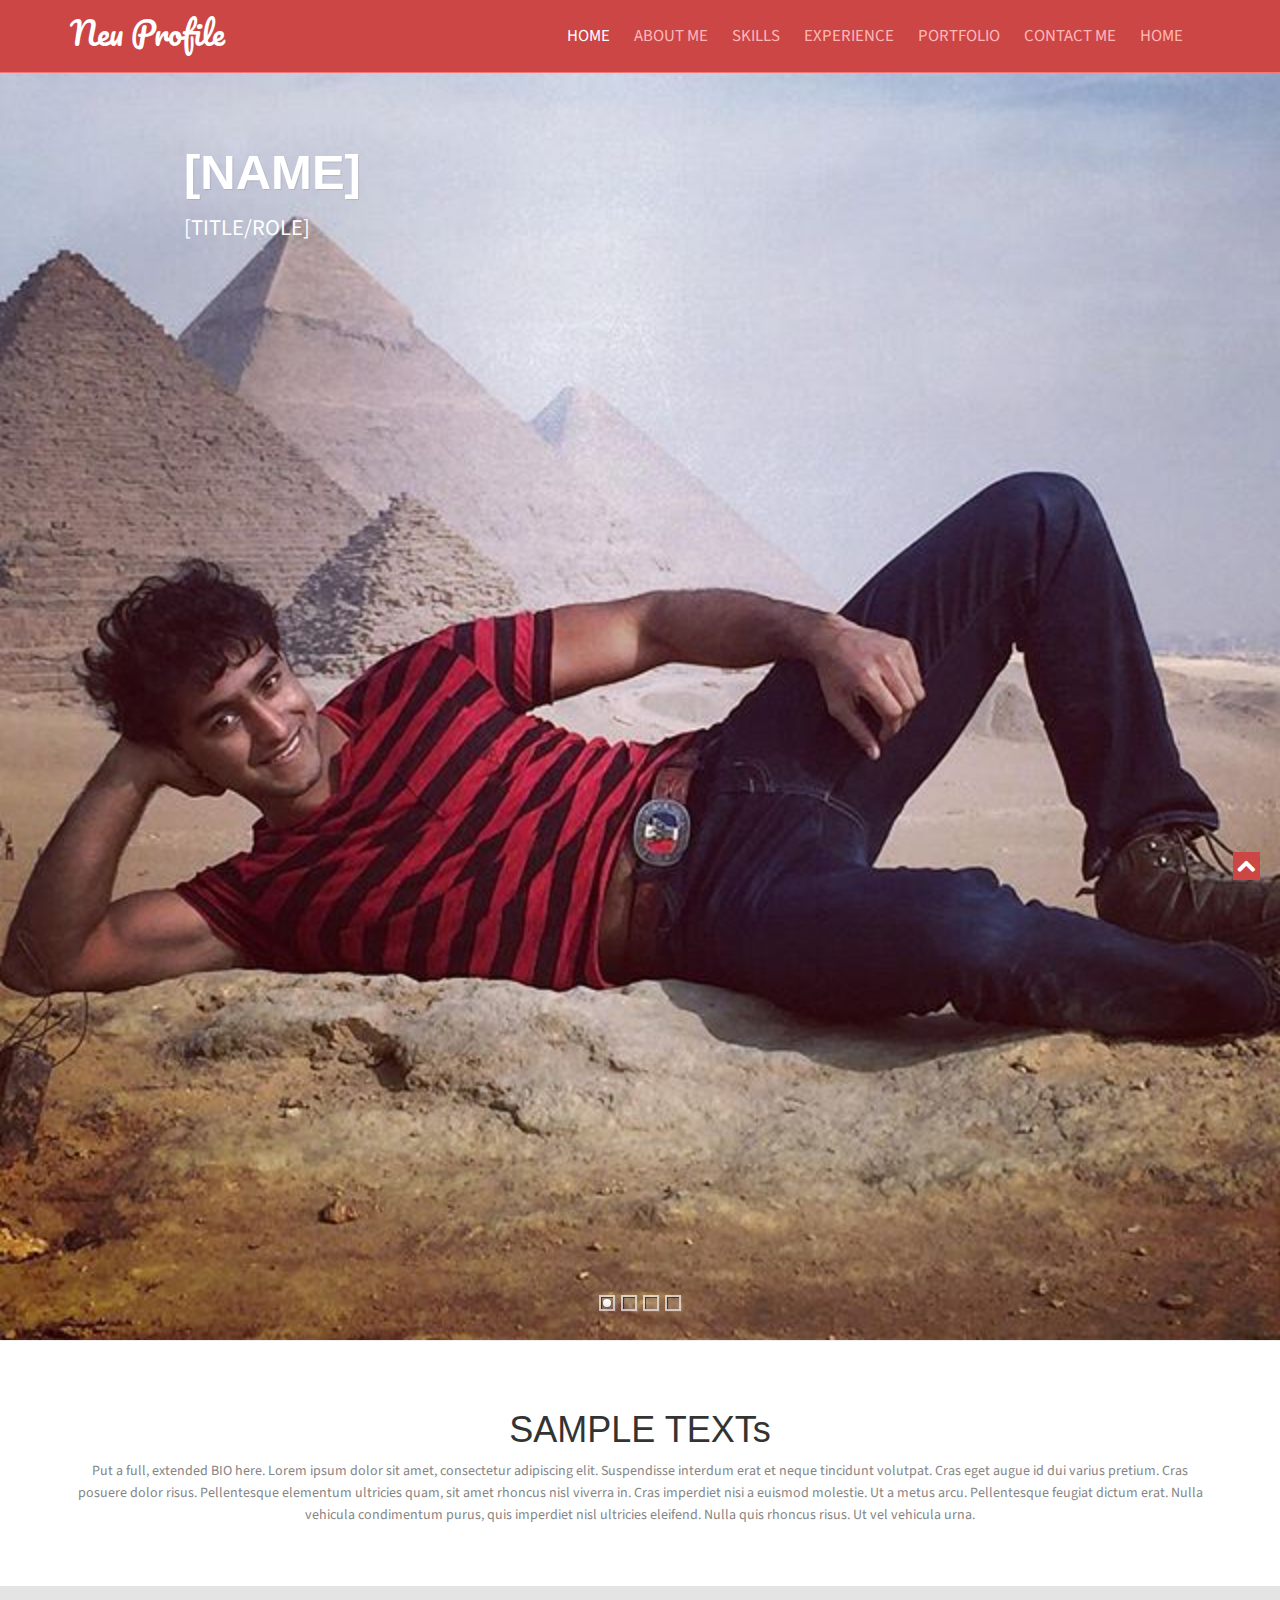
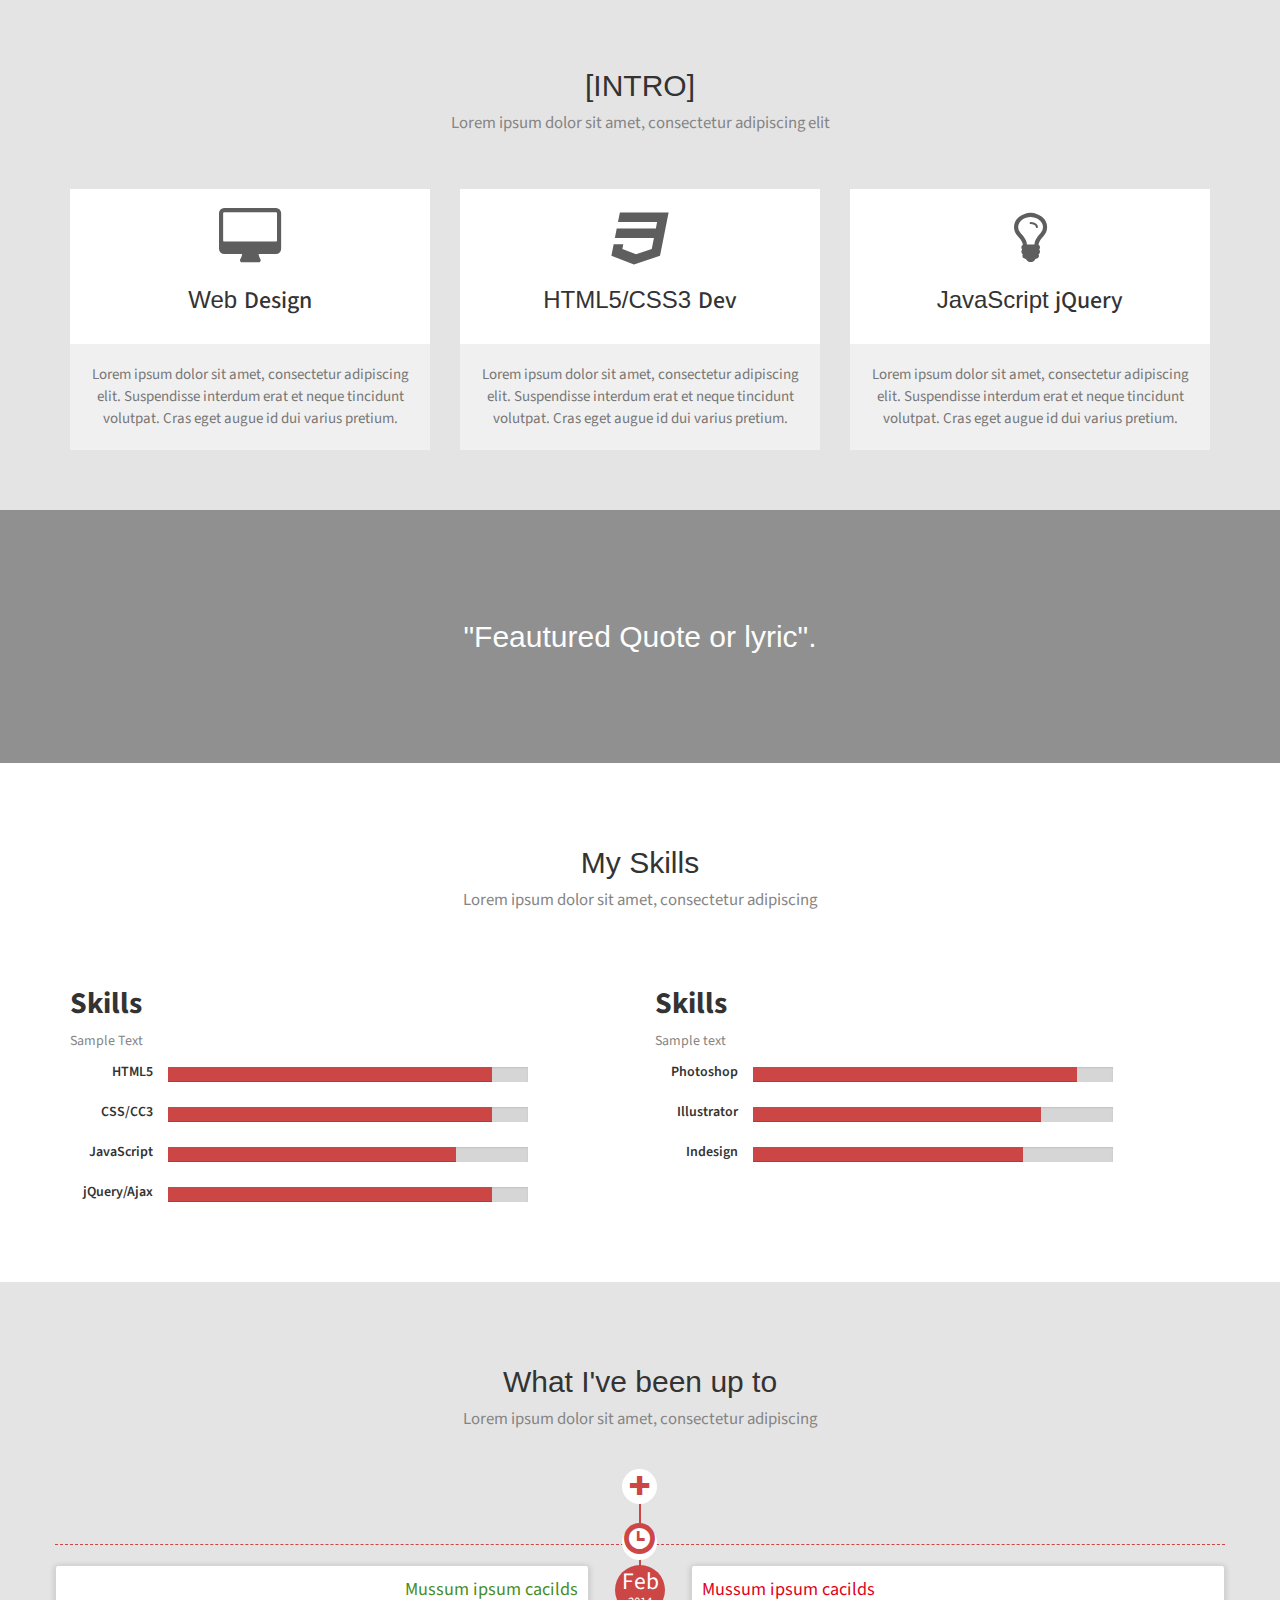
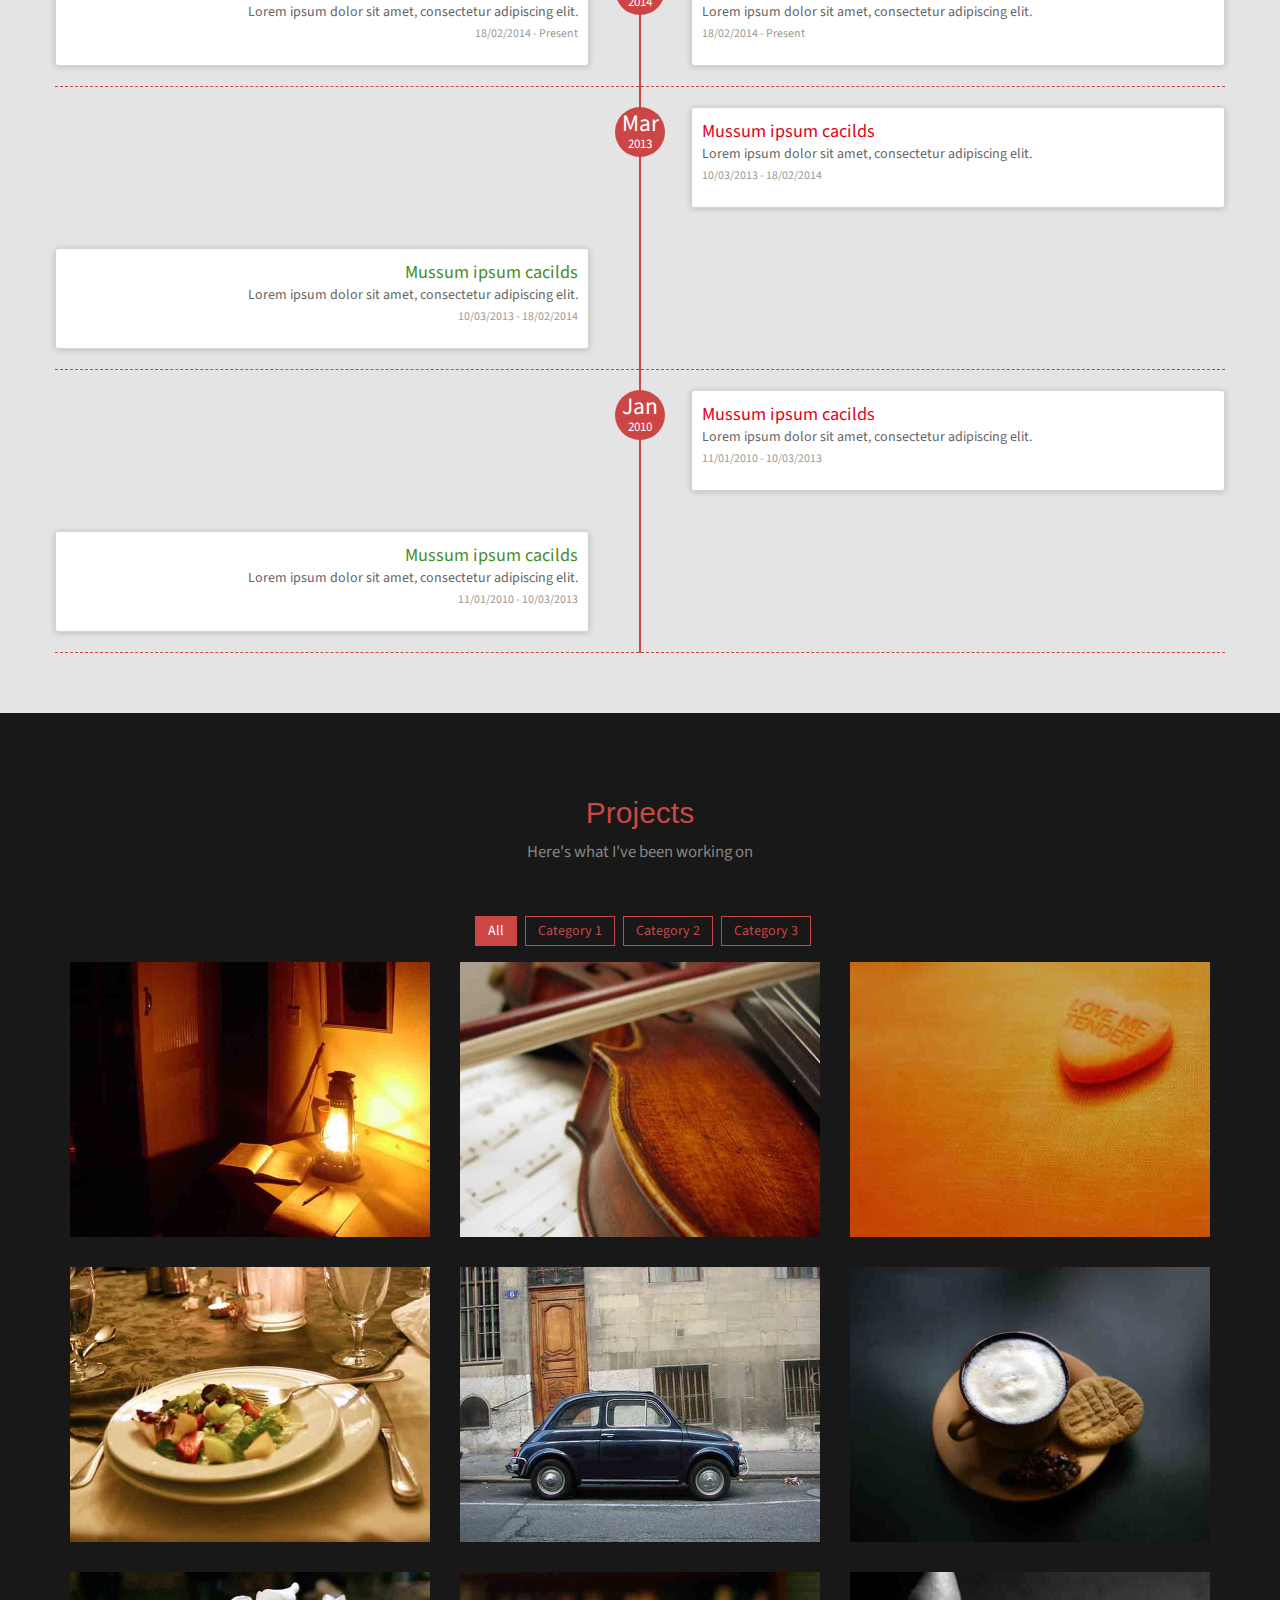
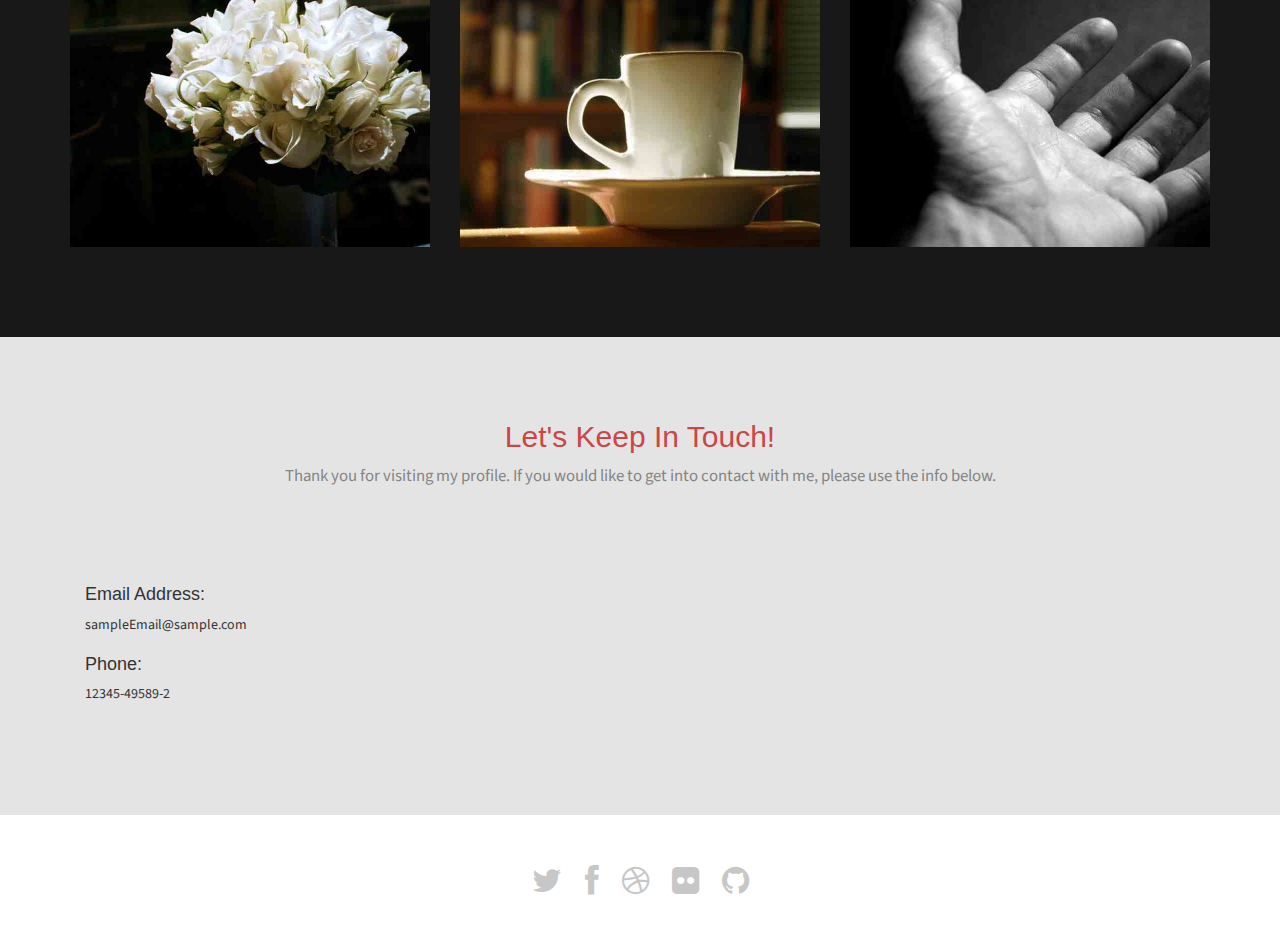
==== commit f8ba8706: "updates" ====
--- a/profile/index.html
+++ b/profile/index.html
@@ -70,23 +70,23 @@
             <div class="container banner-content">
                 <div id="da-slider" class="da-slider">
                     <div class="da-slide">
-                        <h2>Aayush Sharma</h2>
-                        <p>Developer</p>
+                        <h2>[NAME]</h2>
+                        <p>[TITLE/ROLE]</p>
                         <div class="da-img"></div>
                     </div>
                     <div class="da-slide">
-                        <h2>UX/UI Developer</h2>
-                        <p>I develop website using Bootstrap front-end framework..</p>
+                        <h2>[ASPECT 1]</h2>
+                        <p>DESCRIPTION.</p>
                         <div class="da-img"></div>
                     </div>
                     <div class="da-slide">
-                        <h2>HTML5/CSS3</h2>
-                        <p>HTML5 is a markup language used for structuring and presenting Web.</p>
+                        <h2>ASPECT 2</h2>
+                        <p>DESCRIPTION</p>
                         <div class="da-img"></div>
                     </div>
                     <div class="da-slide">
-                        <h2>JavaScript/jQuery</h2>
-                        <p>jQuery: Write Less, Do More...</p>
+                        <h2>ASPECT 3</h2>
+                        <p>DESCRIPTION</p>
                         <div class="da-img"></div>
                     </div>
 				<!--  <nav class="da-arrows">
@@ -101,7 +101,7 @@
         <div class="container">
             <div class="text-center">
             <h1>SAMPLE TEXTs</h1>
-              <p>Lorem ipsum dolor sit amet, consectetur adipiscing elit. Suspendisse interdum erat et neque tincidunt volutpat. Cras eget augue id dui varius pretium. Cras posuere dolor risus. Pellentesque elementum ultricies quam, sit amet rhoncus nisl viverra in. Cras imperdiet nisi a euismod molestie. Ut a metus arcu. Pellentesque feugiat dictum erat. Nulla vehicula condimentum purus, quis imperdiet nisl ultricies eleifend. Nulla quis rhoncus risus. Ut vel vehicula urna.</p>
+              <p>Put a full, extended BIO here. Lorem ipsum dolor sit amet, consectetur adipiscing elit. Suspendisse interdum erat et neque tincidunt volutpat. Cras eget augue id dui varius pretium. Cras posuere dolor risus. Pellentesque elementum ultricies quam, sit amet rhoncus nisl viverra in. Cras imperdiet nisi a euismod molestie. Ut a metus arcu. Pellentesque feugiat dictum erat. Nulla vehicula condimentum purus, quis imperdiet nisl ultricies eleifend. Nulla quis rhoncus risus. Ut vel vehicula urna.</p>
             </div>
         </div>
 
@@ -111,7 +111,7 @@
         <div class="container">
             <div class="heading text-center">
                 <!-- Heading -->
-                <h2>I am Aayush, a Designer & developer</h2>
+                <h2>[INTRO]</h2>
                 <p>Lorem ipsum dolor sit amet, consectetur adipiscing elit</p>
             </div>
             <div class="row">
@@ -145,7 +145,7 @@
     <section id="quote" class="bg-parlex">
         <div class="parlex-back">
             <div class="container secPad text-center">
-				<h2>"Something about me".</h2><h3></h3>
+				<h2>"Feautured Quote or lyric".</h2><h3></h3>
             </div>
             <!--/.container-->
         </div>
